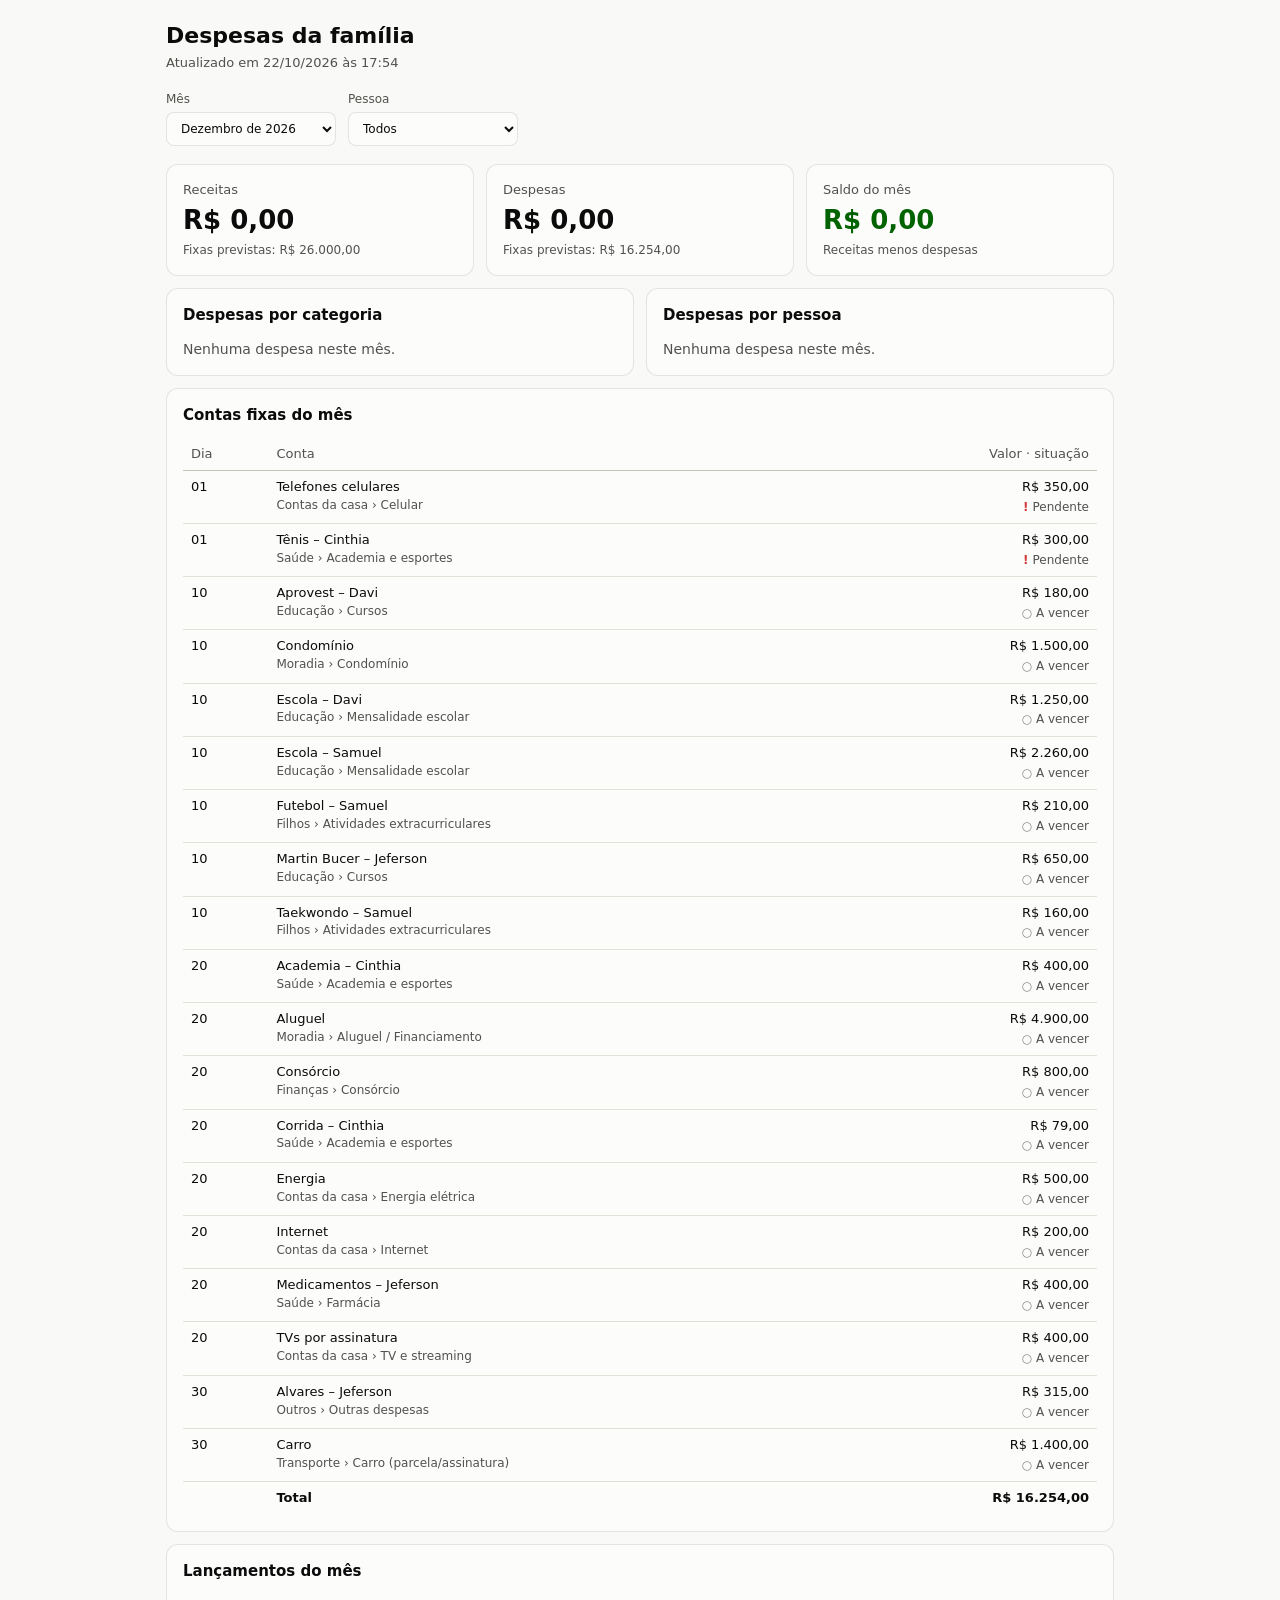
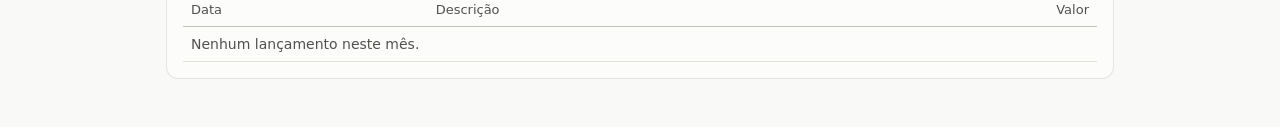
==== index.html @ 6dedcb9c "Dashboard de despesas da família Co-Authored-By: Claude Opus 5.5 <noreply@anthropic.com>" ====
<!doctype html>
<html lang="pt-BR">
<head>
<meta charset="utf-8">
<meta name="viewport" content="width=device-width, initial-scale=1">
<meta name="robots" content="noindex, nofollow">
<title>Despesas da Família</title>
<style>
  :root {
    color-scheme: light;
    --page: #f9f9f7; --surface: #fcfcfb; --borda: rgba(11,11,11,.10);
    --text: #0b0b0b; --text-2: #52514e; --muted: #898781;
    --grid: #e1e0d9; --base: #c3c2b7;
    --serie: #2a78d6; --deemph: #c3c2b7;
    --bom: #006300; --ruim: #d03b3b;
  }
  @media (prefers-color-scheme: dark) {
    :root:not([data-theme="light"]) {
      color-scheme: dark;
      --page: #0d0d0d; --surface: #1a1a19; --borda: rgba(255,255,255,.10);
      --text: #f0efec; --text-2: #c3c2b7; --muted: #898781;
      --grid: #2c2c2a; --base: #383835;
      --serie: #3987e5; --deemph: #4a4a46;
      --bom: #0ca30c; --ruim: #d03b3b;
    }
  }
  :root[data-theme="dark"] {
    color-scheme: dark;
    --page: #0d0d0d; --surface: #1a1a19; --borda: rgba(255,255,255,.10);
    --text: #f0efec; --text-2: #c3c2b7; --muted: #898781;
    --grid: #2c2c2a; --base: #383835;
    --serie: #3987e5; --deemph: #4a4a46;
    --bom: #0ca30c; --ruim: #d03b3b;
  }
  * { box-sizing: border-box; }
  body { margin: 0; background: var(--page); color: var(--text);
         font: 15px/1.45 system-ui, -apple-system, "Segoe UI", sans-serif; }
  main { max-width: 980px; margin: 0 auto; padding: 20px 16px 48px; }
  header h1 { font-size: 22px; margin: 0; }
  header p { margin: 2px 0 0; color: var(--text-2); font-size: 13px; }
  .filtros { display: flex; flex-wrap: wrap; gap: 12px; margin: 18px 0; }
  .filtros label { display: flex; flex-direction: column; gap: 4px; font-size: 12px; color: var(--text-2); }
  select { font: inherit; color: var(--text); background: var(--surface); border: 1px solid var(--borda);
           border-radius: 8px; padding: 8px 10px; min-width: 170px; }
  .kpis { display: grid; grid-template-columns: repeat(3, 1fr); gap: 12px; }
  .card { background: var(--surface); border: 1px solid var(--borda); border-radius: 12px; padding: 16px; }
  .kpi .rotulo { font-size: 13px; color: var(--text-2); }
  .kpi .valor { font-size: 26px; font-weight: 600; margin-top: 2px; white-space: nowrap; }
  .kpi .sub { font-size: 12px; color: var(--text-2); margin-top: 2px; }
  .positivo { color: var(--bom); } .negativo { color: var(--ruim); }
  section.card { margin-top: 12px; }
  .grid2 { display: grid; grid-template-columns: 1fr 1fr; gap: 12px; }
  .grid2 > .card { margin-top: 12px; }
  h2 { font-size: 15px; margin: 0 0 12px; }
  h2 small { font-weight: 400; color: var(--text-2); }
  .vazio { color: var(--text-2); font-size: 14px; margin: 0; }
  /* barras horizontais */
  .linha { padding: 6px 0; outline: none; border-radius: 6px; cursor: default; }
  .linha:focus-visible { box-shadow: 0 0 0 2px var(--serie); }
  .topo { display: flex; justify-content: space-between; gap: 12px; font-size: 13px; }
  .topo .r { color: var(--text-2); overflow-wrap: anywhere; }
  .topo .v { color: var(--text); font-variant-numeric: tabular-nums; white-space: nowrap; }
  .trilho { border-left: 1px solid var(--base); margin-top: 4px; height: 12px; }
  .barra { height: 12px; background: var(--serie); border-radius: 0 4px 4px 0; min-width: 2px; }
  .linha:hover .barra, .linha:focus .barra { filter: brightness(1.12); }
  /* colunas por mês */
  .colunas { display: flex; align-items: flex-end; gap: 2px; height: 160px; border-bottom: 1px solid var(--base); }
  .col { flex: 1; display: flex; flex-direction: column; justify-content: flex-end; align-items: center;
         height: 100%; cursor: pointer; outline: none; }
  .col .bar { width: 100%; max-width: 24px; background: var(--deemph); border-radius: 4px 4px 0 0; min-height: 2px; }
  .col.sel .bar { background: var(--serie); }
  .col:hover .bar, .col:focus-visible .bar { filter: brightness(1.12); }
  .col .cap { font-size: 11px; color: var(--text); white-space: nowrap; margin-bottom: 4px; min-height: 15px; }
  .eixo { display: flex; gap: 2px; margin-top: 6px; }
  .eixo span { flex: 1; text-align: center; font-size: 11px; color: var(--muted); }
  /* tabelas */
  .tabela { overflow-x: auto; }
  table { width: 100%; border-collapse: collapse; font-size: 13px; }
  th { text-align: left; font-weight: 500; color: var(--text-2); border-bottom: 1px solid var(--base); padding: 6px 8px; }
  td { border-bottom: 1px solid var(--grid); padding: 7px 8px; vertical-align: top; }
  td.num, th.num { text-align: right; font-variant-numeric: tabular-nums; white-space: nowrap; }
  td .cat { display: block; color: var(--text-2); font-size: 12px; }
  tfoot td { font-weight: 600; border-bottom: none; }
  .selo { display: block; font-size: 12px; color: var(--text-2); white-space: nowrap; margin-top: 2px; }
  .selo::before { margin-right: 4px; }
  .selo.ok::before { content: "✓"; color: var(--bom); }
  .selo.atraso::before { content: "!"; color: var(--ruim); font-weight: 700; }
  .selo.futuro::before { content: "○"; color: var(--muted); }
  #tip { position: fixed; z-index: 10; pointer-events: none; background: var(--surface); color: var(--text);
         border: 1px solid var(--borda); border-radius: 8px; padding: 8px 10px; font-size: 12px;
         box-shadow: 0 4px 16px rgba(0,0,0,.15); max-width: 240px; }
  #tip strong { display: block; font-size: 14px; }
  #tip span { color: var(--text-2); }
  @media (max-width: 640px) {
    .kpis { grid-template-columns: 1fr; }
    .grid2 { grid-template-columns: 1fr; gap: 0; }
    .kpi .valor { font-size: 24px; }
    select { min-width: 0; width: 100%; }
    .filtros label { flex: 1 1 140px; }
  }
</style>
</head>
<body>
<main>
  <header>
    <h1>Despesas da família</h1>
    <p id="atualizado">Carregando…</p>
  </header>

  <div class="filtros">
    <label>Mês <select id="f-mes"></select></label>
    <label>Pessoa <select id="f-pessoa"><option value="">Todos</option></select></label>
  </div>

  <div class="kpis">
    <div class="card kpi"><div class="rotulo">Receitas</div><div class="valor" id="k-rec">–</div><div class="sub" id="k-rec-sub"></div></div>
    <div class="card kpi"><div class="rotulo">Despesas</div><div class="valor" id="k-desp">–</div><div class="sub" id="k-desp-sub"></div></div>
    <div class="card kpi"><div class="rotulo">Saldo do mês</div><div class="valor" id="k-saldo">–</div><div class="sub">Receitas menos despesas</div></div>
  </div>

  <section class="card" id="card-meses" hidden>
    <h2>Despesas por mês <small>· clique para escolher o mês</small></h2>
    <div class="colunas" id="colunas"></div>
    <div class="eixo" id="eixo"></div>
  </section>

  <div class="grid2">
    <section class="card"><h2>Despesas por categoria</h2><div id="por-categoria"></div></section>
    <section class="card" id="card-pessoa"><h2>Despesas por pessoa</h2><div id="por-pessoa"></div></section>
  </div>

  <section class="card">
    <h2>Contas fixas do mês</h2>
    <div class="tabela"><table>
      <thead><tr><th>Dia</th><th>Conta</th><th class="num">Valor · situação</th></tr></thead>
      <tbody id="t-fixos"></tbody><tfoot id="t-fixos-total"></tfoot>
    </table></div>
  </section>

  <section class="card">
    <h2>Lançamentos do mês</h2>
    <div class="tabela"><table>
      <thead><tr><th>Data</th><th>Descrição</th><th class="num">Valor</th></tr></thead>
      <tbody id="t-lanc"></tbody>
    </table></div>
  </section>
</main>
<div id="tip" role="tooltip" hidden></div>

<script>
const BRL = new Intl.NumberFormat('pt-BR', { style: 'currency', currency: 'BRL' });
const $ = id => document.getElementById(id);
const hoje = new Date();
const HOJE = `${hoje.getFullYear()}-${String(hoje.getMonth() + 1).padStart(2, '0')}-${String(hoje.getDate()).padStart(2, '0')}`;
const estado = { mes: HOJE.slice(0, 7), pessoa: '' };
let dados = { lancamentos: [], fixos: [] };

function nomeMes(ym, curto) {
  const [a, m] = ym.split('-').map(Number);
  const s = new Date(a, m - 1, 1).toLocaleDateString('pt-BR', curto ? { month: 'short' } : { month: 'long', year: 'numeric' });
  return (s[0].toUpperCase() + s.slice(1)).replace('.', '');
}
function mesSeguinte(ym, n = 1) {
  const [a, m] = ym.split('-').map(Number);
  const d = new Date(a, m - 1 + n, 1);
  return `${d.getFullYear()}-${String(d.getMonth() + 1).padStart(2, '0')}`;
}
const soma = (lista, tipo) => lista.filter(x => x.tipo === tipo).reduce((s, x) => s + x.valor, 0);
const daPessoa = lista => estado.pessoa ? lista.filter(x => x.quem.includes(estado.pessoa)) : lista;
const doMes = ym => daPessoa(dados.lancamentos.filter(x => x.data.startsWith(ym)));
function el(tag, attrs = {}, ...filhos) {
  const e = document.createElement(tag);
  for (const [k, v] of Object.entries(attrs)) k === 'class' ? e.className = v : e.setAttribute(k, v);
  for (const f of filhos) e.append(f instanceof Node ? f : document.createTextNode(f));
  return e;
}

function fixosDoMes(ym) {
  const [a, m] = ym.split('-').map(Number);
  const ultimo = new Date(a, m, 0).getDate();
  const lanc = doMes(ym);
  const out = [];
  for (const f of daPessoa(dados.fixos)) {
    for (const d of f.dias) {
      const dia = Math.min(d < 0 ? ultimo + d + 1 : d, ultimo);
      const data = `${ym}-${String(dia).padStart(2, '0')}`;
      const lancado = lanc.some(x => x.descricao === f.descricao);
      if (!lancado && ((f.inicio && data < f.inicio) || (f.fim && data > f.fim))) continue;
      out.push({ ...f, data, lancado });
    }
  }
  return out.sort((x, y) => x.data.localeCompare(y.data) || x.descricao.localeCompare(y.descricao));
}

// tooltip
const tip = $('tip');
function mostrarTip(alvo, valor, rotulo, x, y) {
  tip.replaceChildren(el('strong', {}, valor), el('span', {}, rotulo));
  tip.hidden = false;
  const r = alvo.getBoundingClientRect();
  const px = x ?? r.left + r.width / 2, py = y ?? r.top;
  const w = tip.offsetWidth, h = tip.offsetHeight;
  tip.style.left = Math.max(8, Math.min(px - w / 2, innerWidth - w - 8)) + 'px';
  tip.style.top = (py - h - 10 < 8 ? py + 18 : py - h - 10) + 'px';
}
function comTip(alvo, valor, rotulo) {
  alvo.tabIndex = 0;
  alvo.addEventListener('pointermove', e => mostrarTip(alvo, valor, rotulo, e.clientX, e.clientY));
  alvo.addEventListener('focus', () => mostrarTip(alvo, valor, rotulo));
  for (const ev of ['pointerleave', 'blur']) alvo.addEventListener(ev, () => { tip.hidden = true; });
}

function barras(alvo, itens, total) {
  alvo.replaceChildren();
  if (!itens.length) { alvo.append(el('p', { class: 'vazio' }, 'Nenhuma despesa neste mês.')); return; }
  const max = Math.max(...itens.map(i => i.valor));
  for (const i of itens) {
    const barra = el('div', { class: 'barra' });
    barra.style.width = (i.valor / max * 100) + '%';
    const linha = el('div', { class: 'linha' },
      el('div', { class: 'topo' }, el('span', { class: 'r' }, i.rotulo), el('span', { class: 'v' }, BRL.format(i.valor))),
      el('div', { class: 'trilho' }, barra));
    comTip(linha, BRL.format(i.valor), `${i.rotulo} · ${Math.round(i.valor / total * 100)}% das despesas`);
    alvo.append(linha);
  }
}
function agrupar(lista, chave) {
  const m = new Map();
  for (const x of lista) for (const k of [].concat(chave(x))) m.set(k, (m.get(k) || 0) + x.valor);
  return [...m].map(([rotulo, valor]) => ({ rotulo, valor })).sort((a, b) => b.valor - a.valor);
}

function renderColunas() {
  const comDados = [...new Set(dados.lancamentos.map(x => x.data.slice(0, 7)))].sort();
  const card = $('card-meses');
  if (comDados.length < 2) { card.hidden = true; return; }
  card.hidden = false;
  const meses = [];
  for (let ym = comDados[0]; ym <= comDados.at(-1); ym = mesSeguinte(ym)) meses.push(ym);
  const valores = meses.slice(-12).map(ym => ({ ym, valor: soma(doMes(ym), 'despesa') }));
  const max = Math.max(...valores.map(v => v.valor), 1);
  $('colunas').replaceChildren(); $('eixo').replaceChildren();
  for (const v of valores) {
    const bar = el('div', { class: 'bar' });
    bar.style.height = (v.valor / max * 85) + '%';
    const sel = v.ym === estado.mes;
    const col = el('div', { class: 'col' + (sel ? ' sel' : '') }, el('div', { class: 'cap' }, sel ? BRL.format(v.valor).replace(/,\d\d$/, '') : ''), bar);
    comTip(col, BRL.format(v.valor), `Despesas de ${nomeMes(v.ym).toLowerCase()}`);
    col.addEventListener('click', () => { estado.mes = v.ym; $('f-mes').value = v.ym; render(); });
    col.addEventListener('keydown', e => { if (e.key === 'Enter') col.click(); });
    $('colunas').append(col);
    $('eixo').append(el('span', {}, nomeMes(v.ym, true)));
  }
}

function render() {
  tip.hidden = true;
  const lanc = doMes(estado.mes);
  const fixos = fixosDoMes(estado.mes);
  const rec = soma(lanc, 'receita'), desp = soma(lanc, 'despesa'), saldo = rec - desp;
  $('k-rec').textContent = BRL.format(rec);
  $('k-desp').textContent = BRL.format(desp);
  $('k-saldo').textContent = (saldo > 0 ? '+' : '') + BRL.format(saldo);
  $('k-saldo').className = 'valor ' + (saldo >= 0 ? 'positivo' : 'negativo');
  $('k-rec-sub').textContent = `Fixas previstas: ${BRL.format(soma(fixos, 'receita'))}`;
  const anterior = soma(doMes(mesSeguinte(estado.mes, -1)), 'despesa');
  const comp = anterior > 0 && desp > 0 ? ` · ${desp >= anterior ? '▲' : '▼'} ${Math.abs(Math.round((desp / anterior - 1) * 100))}% vs ${nomeMes(mesSeguinte(estado.mes, -1), true).toLowerCase()}` : '';
  $('k-desp-sub').textContent = `Fixas previstas: ${BRL.format(soma(fixos, 'despesa'))}${comp}`;

  const despesas = lanc.filter(x => x.tipo === 'despesa');
  barras($('por-categoria'), agrupar(despesas, x => x.grupo), desp);
  $('card-pessoa').hidden = !!estado.pessoa;
  barras($('por-pessoa'), agrupar(despesas, x => x.quem.length ? x.quem : ['Sem pessoa']), desp);
  renderColunas();

  const tf = $('t-fixos'); tf.replaceChildren();
  const fixDesp = fixos.filter(f => f.tipo === 'despesa');
  for (const f of fixDesp) {
    const [cls, txt] = f.lancado ? ['ok', 'Lançado'] : f.data < HOJE ? ['atraso', 'Pendente'] : ['futuro', 'A vencer'];
    tf.append(el('tr', {},
      el('td', {}, f.data.slice(8)),
      el('td', {}, f.descricao, el('span', { class: 'cat' }, `${f.grupo} › ${f.categoria}`)),
      el('td', { class: 'num' }, BRL.format(f.valor), el('span', { class: 'selo ' + cls }, txt))));
  }
  if (!fixDesp.length) tf.append(el('tr', {}, el('td', { colspan: 3, class: 'vazio' }, 'Nenhuma conta fixa neste mês.')));
  $('t-fixos-total').replaceChildren(fixDesp.length ? el('tr', {}, el('td', {}), el('td', {}, 'Total'),
    el('td', { class: 'num' }, BRL.format(soma(fixDesp, 'despesa')))) : '');

  const tl = $('t-lanc'); tl.replaceChildren();
  for (const x of [...lanc].reverse()) {
    const rec = x.tipo === 'receita';
    tl.append(el('tr', {},
      el('td', {}, `${x.data.slice(8)}/${x.data.slice(5, 7)}`),
      el('td', {}, x.descricao, el('span', { class: 'cat' }, `${x.grupo} › ${x.categoria}${x.quem.length ? ' · ' + x.quem.join(', ') : ''}`)),
      el('td', { class: 'num' + (rec ? ' positivo' : '') }, (rec ? '+' : '−') + BRL.format(x.valor))));
  }
  if (!lanc.length) tl.append(el('tr', {}, el('td', { colspan: 3, class: 'vazio' }, 'Nenhum lançamento neste mês.')));
}

async function iniciar() {
  try {
    const r = await fetch('dados.json', { cache: 'no-store' });
    if (!r.ok) throw new Error(r.status);
    dados = await r.json();
  } catch (e) {
    $('atualizado').textContent = 'Não foi possível carregar os dados.';
    return;
  }
  const at = new Date(dados.atualizadoEm);
  $('atualizado').textContent = `Atualizado em ${at.toLocaleDateString('pt-BR')} às ${at.toLocaleTimeString('pt-BR', { hour: '2-digit', minute: '2-digit' })}`;

  const meses = new Set(dados.lancamentos.map(x => x.data.slice(0, 7)));
  meses.add(HOJE.slice(0, 7));
  if (dados.fixos.length) meses.add(mesSeguinte(HOJE.slice(0, 7)));
  for (const ym of [...meses].sort().reverse()) $('f-mes').append(el('option', { value: ym }, nomeMes(ym)));
  $('f-mes').value = estado.mes;

  const pessoas = [...new Set([...dados.lancamentos, ...dados.fixos].flatMap(x => x.quem))]
    .sort((a, b) => (a.startsWith('Família') - b.startsWith('Família')) || a.localeCompare(b));
  for (const p of pessoas) $('f-pessoa').append(el('option', { value: p }, p));

  $('f-mes').addEventListener('change', e => { estado.mes = e.target.value; render(); });
  $('f-pessoa').addEventListener('change', e => { estado.pessoa = e.target.value; render(); });
  render();
}
iniciar();
</script>
</body>
</html>
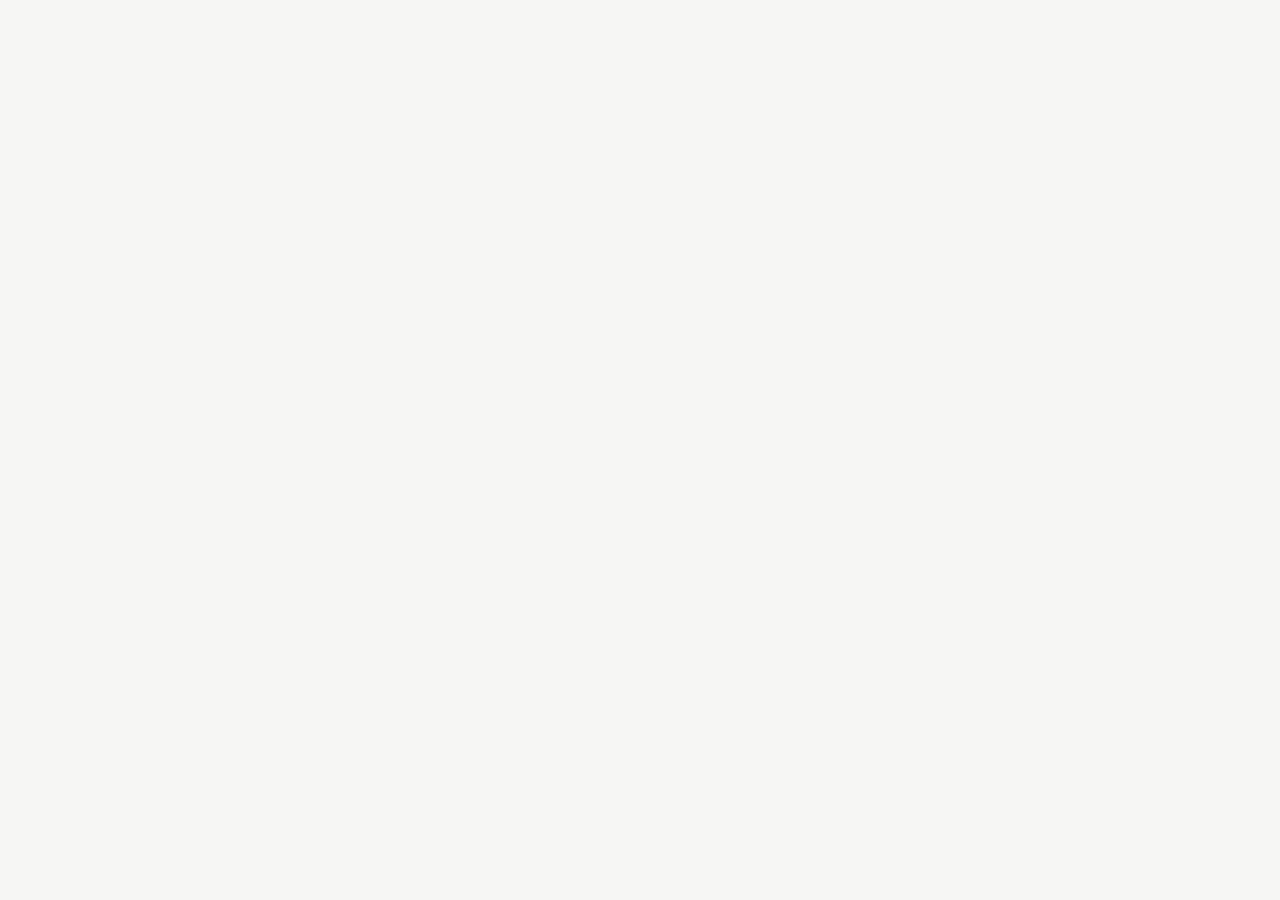
==== commit 90a54d35: "Espelho somente leitura do ezBookkeeping Interface original do ezBookkeeping v2.1.0 servindo os dado" ====
--- a/index.html
+++ b/index.html
@@ -1,329 +1,75 @@
-<!doctype html>
-<html lang="pt-BR">
+<!DOCTYPE html>
+<html>
 <head>
-<meta charset="utf-8">
-<meta name="viewport" content="width=device-width, initial-scale=1">
-<meta name="robots" content="noindex, nofollow">
-<title>Despesas da Família</title>
-<style>
-  :root {
-    color-scheme: light;
-    --page: #f9f9f7; --surface: #fcfcfb; --borda: rgba(11,11,11,.10);
-    --text: #0b0b0b; --text-2: #52514e; --muted: #898781;
-    --grid: #e1e0d9; --base: #c3c2b7;
-    --serie: #2a78d6; --deemph: #c3c2b7;
-    --bom: #006300; --ruim: #d03b3b;
-  }
-  @media (prefers-color-scheme: dark) {
-    :root:not([data-theme="light"]) {
-      color-scheme: dark;
-      --page: #0d0d0d; --surface: #1a1a19; --borda: rgba(255,255,255,.10);
-      --text: #f0efec; --text-2: #c3c2b7; --muted: #898781;
-      --grid: #2c2c2a; --base: #383835;
-      --serie: #3987e5; --deemph: #4a4a46;
-      --bom: #0ca30c; --ruim: #d03b3b;
-    }
-  }
-  :root[data-theme="dark"] {
-    color-scheme: dark;
-    --page: #0d0d0d; --surface: #1a1a19; --borda: rgba(255,255,255,.10);
-    --text: #f0efec; --text-2: #c3c2b7; --muted: #898781;
-    --grid: #2c2c2a; --base: #383835;
-    --serie: #3987e5; --deemph: #4a4a46;
-    --bom: #0ca30c; --ruim: #d03b3b;
-  }
-  * { box-sizing: border-box; }
-  body { margin: 0; background: var(--page); color: var(--text);
-         font: 15px/1.45 system-ui, -apple-system, "Segoe UI", sans-serif; }
-  main { max-width: 980px; margin: 0 auto; padding: 20px 16px 48px; }
-  header h1 { font-size: 22px; margin: 0; }
-  header p { margin: 2px 0 0; color: var(--text-2); font-size: 13px; }
-  .filtros { display: flex; flex-wrap: wrap; gap: 12px; margin: 18px 0; }
-  .filtros label { display: flex; flex-direction: column; gap: 4px; font-size: 12px; color: var(--text-2); }
-  select { font: inherit; color: var(--text); background: var(--surface); border: 1px solid var(--borda);
-           border-radius: 8px; padding: 8px 10px; min-width: 170px; }
-  .kpis { display: grid; grid-template-columns: repeat(3, 1fr); gap: 12px; }
-  .card { background: var(--surface); border: 1px solid var(--borda); border-radius: 12px; padding: 16px; }
-  .kpi .rotulo { font-size: 13px; color: var(--text-2); }
-  .kpi .valor { font-size: 26px; font-weight: 600; margin-top: 2px; white-space: nowrap; }
-  .kpi .sub { font-size: 12px; color: var(--text-2); margin-top: 2px; }
-  .positivo { color: var(--bom); } .negativo { color: var(--ruim); }
-  section.card { margin-top: 12px; }
-  .grid2 { display: grid; grid-template-columns: 1fr 1fr; gap: 12px; }
-  .grid2 > .card { margin-top: 12px; }
-  h2 { font-size: 15px; margin: 0 0 12px; }
-  h2 small { font-weight: 400; color: var(--text-2); }
-  .vazio { color: var(--text-2); font-size: 14px; margin: 0; }
-  /* barras horizontais */
-  .linha { padding: 6px 0; outline: none; border-radius: 6px; cursor: default; }
-  .linha:focus-visible { box-shadow: 0 0 0 2px var(--serie); }
-  .topo { display: flex; justify-content: space-between; gap: 12px; font-size: 13px; }
-  .topo .r { color: var(--text-2); overflow-wrap: anywhere; }
-  .topo .v { color: var(--text); font-variant-numeric: tabular-nums; white-space: nowrap; }
-  .trilho { border-left: 1px solid var(--base); margin-top: 4px; height: 12px; }
-  .barra { height: 12px; background: var(--serie); border-radius: 0 4px 4px 0; min-width: 2px; }
-  .linha:hover .barra, .linha:focus .barra { filter: brightness(1.12); }
-  /* colunas por mês */
-  .colunas { display: flex; align-items: flex-end; gap: 2px; height: 160px; border-bottom: 1px solid var(--base); }
-  .col { flex: 1; display: flex; flex-direction: column; justify-content: flex-end; align-items: center;
-         height: 100%; cursor: pointer; outline: none; }
-  .col .bar { width: 100%; max-width: 24px; background: var(--deemph); border-radius: 4px 4px 0 0; min-height: 2px; }
-  .col.sel .bar { background: var(--serie); }
-  .col:hover .bar, .col:focus-visible .bar { filter: brightness(1.12); }
-  .col .cap { font-size: 11px; color: var(--text); white-space: nowrap; margin-bottom: 4px; min-height: 15px; }
-  .eixo { display: flex; gap: 2px; margin-top: 6px; }
-  .eixo span { flex: 1; text-align: center; font-size: 11px; color: var(--muted); }
-  /* tabelas */
-  .tabela { overflow-x: auto; }
-  table { width: 100%; border-collapse: collapse; font-size: 13px; }
-  th { text-align: left; font-weight: 500; color: var(--text-2); border-bottom: 1px solid var(--base); padding: 6px 8px; }
-  td { border-bottom: 1px solid var(--grid); padding: 7px 8px; vertical-align: top; }
-  td.num, th.num { text-align: right; font-variant-numeric: tabular-nums; white-space: nowrap; }
-  td .cat { display: block; color: var(--text-2); font-size: 12px; }
-  tfoot td { font-weight: 600; border-bottom: none; }
-  .selo { display: block; font-size: 12px; color: var(--text-2); white-space: nowrap; margin-top: 2px; }
-  .selo::before { margin-right: 4px; }
-  .selo.ok::before { content: "✓"; color: var(--bom); }
-  .selo.atraso::before { content: "!"; color: var(--ruim); font-weight: 700; }
-  .selo.futuro::before { content: "○"; color: var(--muted); }
-  #tip { position: fixed; z-index: 10; pointer-events: none; background: var(--surface); color: var(--text);
-         border: 1px solid var(--borda); border-radius: 8px; padding: 8px 10px; font-size: 12px;
-         box-shadow: 0 4px 16px rgba(0,0,0,.15); max-width: 240px; }
-  #tip strong { display: block; font-size: 14px; }
-  #tip span { color: var(--text-2); }
-  @media (max-width: 640px) {
-    .kpis { grid-template-columns: 1fr; }
-    .grid2 { grid-template-columns: 1fr; gap: 0; }
-    .kpi .valor { font-size: 24px; }
-    select { min-width: 0; width: 100%; }
-    .filtros label { flex: 1 1 140px; }
-  }
-</style>
-</head>
+    <meta charset="utf-8">
+    <meta http-equiv="Content-Type" content="text/html;charset=utf-8"/>
+    <meta http-equiv="X-UA-Compatible" content="IE=edge">
+    <meta name="viewport" content="width=device-width, initial-scale=1, maximum-scale=1, user-scalable=no, minimal-ui, viewport-fit=cover">
+    <meta name="mobile-web-app-capable" content="yes">
+    <meta name="apple-mobile-web-app-capable" content="yes"/>
+    <meta name="apple-mobile-web-app-title" content="ezBookkeeping"/>
+    <meta name="apple-mobile-web-app-status-bar-style" content="default"/>
+    <meta name="theme-color" content="#c67e48">
+    <meta name="format-detection" content="telephone=no"/>
+    <meta name="description" content="ezBookkeeping is an open source, powerful, self-hosted personal finance app that is easy to use.">
+    <title>ezBookkeeping</title>
+    <link rel="shortcut icon" type="image/x-icon" href="favicon.ico">
+    <link rel="apple-touch-icon" href="touchicon.png">
+    <link rel="apple-touch-startup-image" media="screen and (device-width: 440px) and (device-height: 956px) and (-webkit-device-pixel-ratio: 3) and (orientation: landscape)" href="img/splash_screens/iPhone_17_Pro_Max__iPhone_16_Pro_Max_landscape.png">
+    <link rel="apple-touch-startup-image" media="screen and (device-width: 402px) and (device-height: 874px) and (-webkit-device-pixel-ratio: 3) and (orientation: landscape)" href="img/splash_screens/iPhone_17_Pro__iPhone_17__iPhone_16_Pro_landscape.png">
+    <link rel="apple-touch-startup-image" media="screen and (device-width: 430px) and (device-height: 932px) and (-webkit-device-pixel-ratio: 3) and (orientation: landscape)" href="img/splash_screens/iPhone_17_Air__iPhone_16_Plus__iPhone_15_Pro_Max__iPhone_15_Plus__iPhone_14_Pro_Max_landscape.png">
+    <link rel="apple-touch-startup-image" media="screen and (device-width: 393px) and (device-height: 852px) and (-webkit-device-pixel-ratio: 3) and (orientation: landscape)" href="img/splash_screens/iPhone_16__iPhone_15_Pro__iPhone_15__iPhone_14_Pro_landscape.png">
+    <link rel="apple-touch-startup-image" media="screen and (device-width: 428px) and (device-height: 926px) and (-webkit-device-pixel-ratio: 3) and (orientation: landscape)" href="img/splash_screens/iPhone_14_Plus__iPhone_13_Pro_Max__iPhone_12_Pro_Max_landscape.png">
+    <link rel="apple-touch-startup-image" media="screen and (device-width: 390px) and (device-height: 844px) and (-webkit-device-pixel-ratio: 3) and (orientation: landscape)" href="img/splash_screens/iPhone_16e__iPhone_14__iPhone_13_Pro__iPhone_13__iPhone_12_Pro__iPhone_12_landscape.png">
+    <link rel="apple-touch-startup-image" media="screen and (device-width: 375px) and (device-height: 812px) and (-webkit-device-pixel-ratio: 3) and (orientation: landscape)" href="img/splash_screens/iPhone_13_mini__iPhone_12_mini__iPhone_11_Pro__iPhone_XS__iPhone_X_landscape.png">
+    <link rel="apple-touch-startup-image" media="screen and (device-width: 414px) and (device-height: 896px) and (-webkit-device-pixel-ratio: 3) and (orientation: landscape)" href="img/splash_screens/iPhone_11_Pro_Max__iPhone_XS_Max_landscape.png">
+    <link rel="apple-touch-startup-image" media="screen and (device-width: 414px) and (device-height: 896px) and (-webkit-device-pixel-ratio: 2) and (orientation: landscape)" href="img/splash_screens/iPhone_11__iPhone_XR_landscape.png">
+    <link rel="apple-touch-startup-image" media="screen and (device-width: 414px) and (device-height: 736px) and (-webkit-device-pixel-ratio: 3) and (orientation: landscape)" href="img/splash_screens/iPhone_8_Plus__iPhone_7_Plus__iPhone_6s_Plus__iPhone_6_Plus_landscape.png">
+    <link rel="apple-touch-startup-image" media="screen and (device-width: 375px) and (device-height: 667px) and (-webkit-device-pixel-ratio: 2) and (orientation: landscape)" href="img/splash_screens/iPhone_8__iPhone_7__iPhone_6s__iPhone_6__4.7__iPhone_SE_landscape.png">
+    <link rel="apple-touch-startup-image" media="screen and (device-width: 320px) and (device-height: 568px) and (-webkit-device-pixel-ratio: 2) and (orientation: landscape)" href="img/splash_screens/4__iPhone_SE__iPod_touch_5th_generation_and_later_landscape.png">
+    <link rel="apple-touch-startup-image" media="screen and (device-width: 1032px) and (device-height: 1376px) and (-webkit-device-pixel-ratio: 2) and (orientation: landscape)" href="img/splash_screens/13__iPad_Pro_M4_landscape.png">
+    <link rel="apple-touch-startup-image" media="screen and (device-width: 1024px) and (device-height: 1366px) and (-webkit-device-pixel-ratio: 2) and (orientation: landscape)" href="img/splash_screens/12.9__iPad_Pro_landscape.png">
+    <link rel="apple-touch-startup-image" media="screen and (device-width: 834px) and (device-height: 1210px) and (-webkit-device-pixel-ratio: 2) and (orientation: landscape)" href="img/splash_screens/11__iPad_Pro_M4_landscape.png">
+    <link rel="apple-touch-startup-image" media="screen and (device-width: 834px) and (device-height: 1194px) and (-webkit-device-pixel-ratio: 2) and (orientation: landscape)" href="img/splash_screens/11__iPad_Pro__10.5__iPad_Pro_landscape.png">
+    <link rel="apple-touch-startup-image" media="screen and (device-width: 820px) and (device-height: 1180px) and (-webkit-device-pixel-ratio: 2) and (orientation: landscape)" href="img/splash_screens/10.9__iPad_Air_landscape.png">
+    <link rel="apple-touch-startup-image" media="screen and (device-width: 834px) and (device-height: 1112px) and (-webkit-device-pixel-ratio: 2) and (orientation: landscape)" href="img/splash_screens/10.5__iPad_Air_landscape.png">
+    <link rel="apple-touch-startup-image" media="screen and (device-width: 810px) and (device-height: 1080px) and (-webkit-device-pixel-ratio: 2) and (orientation: landscape)" href="img/splash_screens/10.2__iPad_landscape.png">
+    <link rel="apple-touch-startup-image" media="screen and (device-width: 768px) and (device-height: 1024px) and (-webkit-device-pixel-ratio: 2) and (orientation: landscape)" href="img/splash_screens/9.7__iPad_Pro__7.9__iPad_mini__9.7__iPad_Air__9.7__iPad_landscape.png">
+    <link rel="apple-touch-startup-image" media="screen and (device-width: 744px) and (device-height: 1133px) and (-webkit-device-pixel-ratio: 2) and (orientation: landscape)" href="img/splash_screens/8.3__iPad_Mini_landscape.png">
+    <link rel="apple-touch-startup-image" media="screen and (device-width: 440px) and (device-height: 956px) and (-webkit-device-pixel-ratio: 3) and (orientation: portrait)" href="img/splash_screens/iPhone_17_Pro_Max__iPhone_16_Pro_Max_portrait.png">
+    <link rel="apple-touch-startup-image" media="screen and (device-width: 402px) and (device-height: 874px) and (-webkit-device-pixel-ratio: 3) and (orientation: portrait)" href="img/splash_screens/iPhone_17_Pro__iPhone_17__iPhone_16_Pro_portrait.png">
+    <link rel="apple-touch-startup-image" media="screen and (device-width: 430px) and (device-height: 932px) and (-webkit-device-pixel-ratio: 3) and (orientation: portrait)" href="img/splash_screens/iPhone_17_Air__iPhone_16_Plus__iPhone_15_Pro_Max__iPhone_15_Plus__iPhone_14_Pro_Max_portrait.png">
+    <link rel="apple-touch-startup-image" media="screen and (device-width: 393px) and (device-height: 852px) and (-webkit-device-pixel-ratio: 3) and (orientation: portrait)" href="img/splash_screens/iPhone_16__iPhone_15_Pro__iPhone_15__iPhone_14_Pro_portrait.png">
+    <link rel="apple-touch-startup-image" media="screen and (device-width: 428px) and (device-height: 926px) and (-webkit-device-pixel-ratio: 3) and (orientation: portrait)" href="img/splash_screens/iPhone_14_Plus__iPhone_13_Pro_Max__iPhone_12_Pro_Max_portrait.png">
+    <link rel="apple-touch-startup-image" media="screen and (device-width: 390px) and (device-height: 844px) and (-webkit-device-pixel-ratio: 3) and (orientation: portrait)" href="img/splash_screens/iPhone_16e__iPhone_14__iPhone_13_Pro__iPhone_13__iPhone_12_Pro__iPhone_12_portrait.png">
+    <link rel="apple-touch-startup-image" media="screen and (device-width: 375px) and (device-height: 812px) and (-webkit-device-pixel-ratio: 3) and (orientation: portrait)" href="img/splash_screens/iPhone_13_mini__iPhone_12_mini__iPhone_11_Pro__iPhone_XS__iPhone_X_portrait.png">
+    <link rel="apple-touch-startup-image" media="screen and (device-width: 414px) and (device-height: 896px) and (-webkit-device-pixel-ratio: 3) and (orientation: portrait)" href="img/splash_screens/iPhone_11_Pro_Max__iPhone_XS_Max_portrait.png">
+    <link rel="apple-touch-startup-image" media="screen and (device-width: 414px) and (device-height: 896px) and (-webkit-device-pixel-ratio: 2) and (orientation: portrait)" href="img/splash_screens/iPhone_11__iPhone_XR_portrait.png">
+    <link rel="apple-touch-startup-image" media="screen and (device-width: 414px) and (device-height: 736px) and (-webkit-device-pixel-ratio: 3) and (orientation: portrait)" href="img/splash_screens/iPhone_8_Plus__iPhone_7_Plus__iPhone_6s_Plus__iPhone_6_Plus_portrait.png">
+    <link rel="apple-touch-startup-image" media="screen and (device-width: 375px) and (device-height: 667px) and (-webkit-device-pixel-ratio: 2) and (orientation: portrait)" href="img/splash_screens/iPhone_8__iPhone_7__iPhone_6s__iPhone_6__4.7__iPhone_SE_portrait.png">
+    <link rel="apple-touch-startup-image" media="screen and (device-width: 320px) and (device-height: 568px) and (-webkit-device-pixel-ratio: 2) and (orientation: portrait)" href="img/splash_screens/4__iPhone_SE__iPod_touch_5th_generation_and_later_portrait.png">
+    <link rel="apple-touch-startup-image" media="screen and (device-width: 1032px) and (device-height: 1376px) and (-webkit-device-pixel-ratio: 2) and (orientation: portrait)" href="img/splash_screens/13__iPad_Pro_M4_portrait.png">
+    <link rel="apple-touch-startup-image" media="screen and (device-width: 1024px) and (device-height: 1366px) and (-webkit-device-pixel-ratio: 2) and (orientation: portrait)" href="img/splash_screens/12.9__iPad_Pro_portrait.png">
+    <link rel="apple-touch-startup-image" media="screen and (device-width: 834px) and (device-height: 1210px) and (-webkit-device-pixel-ratio: 2) and (orientation: portrait)" href="img/splash_screens/11__iPad_Pro_M4_portrait.png">
+    <link rel="apple-touch-startup-image" media="screen and (device-width: 834px) and (device-height: 1194px) and (-webkit-device-pixel-ratio: 2) and (orientation: portrait)" href="img/splash_screens/11__iPad_Pro__10.5__iPad_Pro_portrait.png">
+    <link rel="apple-touch-startup-image" media="screen and (device-width: 820px) and (device-height: 1180px) and (-webkit-device-pixel-ratio: 2) and (orientation: portrait)" href="img/splash_screens/10.9__iPad_Air_portrait.png">
+    <link rel="apple-touch-startup-image" media="screen and (device-width: 834px) and (device-height: 1112px) and (-webkit-device-pixel-ratio: 2) and (orientation: portrait)" href="img/splash_screens/10.5__iPad_Air_portrait.png">
+    <link rel="apple-touch-startup-image" media="screen and (device-width: 810px) and (device-height: 1080px) and (-webkit-device-pixel-ratio: 2) and (orientation: portrait)" href="img/splash_screens/10.2__iPad_portrait.png">
+    <link rel="apple-touch-startup-image" media="screen and (device-width: 768px) and (device-height: 1024px) and (-webkit-device-pixel-ratio: 2) and (orientation: portrait)" href="img/splash_screens/9.7__iPad_Pro__7.9__iPad_mini__9.7__iPad_Air__9.7__iPad_portrait.png">
+    <link rel="apple-touch-startup-image" media="screen and (device-width: 744px) and (device-height: 1133px) and (-webkit-device-pixel-ratio: 2) and (orientation: portrait)" href="img/splash_screens/8.3__iPad_Mini_portrait.png">
+    <link rel="manifest" href="manifest.json">
+    <script src="./server_settings.js"></script>
+  <script>location.replace((/Android|iPhone|iPod|Mobile|BlackBerry|IEMobile|Opera Mini/i.test(navigator.userAgent) ? "mobile" : "desktop") + ".html#/");</script>
+  <link rel="modulepreload" crossorigin href="./js/modulepreload-polyfill-DMYxz9Xw.js">
+  <link rel="modulepreload" crossorigin href="./js/preload-helper-BKXhD1Ql.js">
+  <link rel="modulepreload" crossorigin href="./js/vendor-common-B1GTVQfZ.js">
+  <link rel="stylesheet" crossorigin href="./css/vendor-common-fCl37QTl.css">
+<link rel="manifest" href="./manifest.json"></head>
 <body>
-<main>
-  <header>
-    <h1>Despesas da família</h1>
-    <p id="atualizado">Carregando…</p>
-  </header>
+    <noscript>
+        <strong>We're sorry but ezBookkeeping doesn't work properly without JavaScript enabled. Please enable it to continue.</strong>
+    </noscript>
+    <div id="app"></div>
 
-  <div class="filtros">
-    <label>Mês <select id="f-mes"></select></label>
-    <label>Pessoa <select id="f-pessoa"><option value="">Todos</option></select></label>
-  </div>
-
-  <div class="kpis">
-    <div class="card kpi"><div class="rotulo">Receitas</div><div class="valor" id="k-rec">–</div><div class="sub" id="k-rec-sub"></div></div>
-    <div class="card kpi"><div class="rotulo">Despesas</div><div class="valor" id="k-desp">–</div><div class="sub" id="k-desp-sub"></div></div>
-    <div class="card kpi"><div class="rotulo">Saldo do mês</div><div class="valor" id="k-saldo">–</div><div class="sub">Receitas menos despesas</div></div>
-  </div>
-
-  <section class="card" id="card-meses" hidden>
-    <h2>Despesas por mês <small>· clique para escolher o mês</small></h2>
-    <div class="colunas" id="colunas"></div>
-    <div class="eixo" id="eixo"></div>
-  </section>
-
-  <div class="grid2">
-    <section class="card"><h2>Despesas por categoria</h2><div id="por-categoria"></div></section>
-    <section class="card" id="card-pessoa"><h2>Despesas por pessoa</h2><div id="por-pessoa"></div></section>
-  </div>
-
-  <section class="card">
-    <h2>Contas fixas do mês</h2>
-    <div class="tabela"><table>
-      <thead><tr><th>Dia</th><th>Conta</th><th class="num">Valor · situação</th></tr></thead>
-      <tbody id="t-fixos"></tbody><tfoot id="t-fixos-total"></tfoot>
-    </table></div>
-  </section>
-
-  <section class="card">
-    <h2>Lançamentos do mês</h2>
-    <div class="tabela"><table>
-      <thead><tr><th>Data</th><th>Descrição</th><th class="num">Valor</th></tr></thead>
-      <tbody id="t-lanc"></tbody>
-    </table></div>
-  </section>
-</main>
-<div id="tip" role="tooltip" hidden></div>
-
-<script>
-const BRL = new Intl.NumberFormat('pt-BR', { style: 'currency', currency: 'BRL' });
-const $ = id => document.getElementById(id);
-const hoje = new Date();
-const HOJE = `${hoje.getFullYear()}-${String(hoje.getMonth() + 1).padStart(2, '0')}-${String(hoje.getDate()).padStart(2, '0')}`;
-const estado = { mes: HOJE.slice(0, 7), pessoa: '' };
-let dados = { lancamentos: [], fixos: [] };
-
-function nomeMes(ym, curto) {
-  const [a, m] = ym.split('-').map(Number);
-  const s = new Date(a, m - 1, 1).toLocaleDateString('pt-BR', curto ? { month: 'short' } : { month: 'long', year: 'numeric' });
-  return (s[0].toUpperCase() + s.slice(1)).replace('.', '');
-}
-function mesSeguinte(ym, n = 1) {
-  const [a, m] = ym.split('-').map(Number);
-  const d = new Date(a, m - 1 + n, 1);
-  return `${d.getFullYear()}-${String(d.getMonth() + 1).padStart(2, '0')}`;
-}
-const soma = (lista, tipo) => lista.filter(x => x.tipo === tipo).reduce((s, x) => s + x.valor, 0);
-const daPessoa = lista => estado.pessoa ? lista.filter(x => x.quem.includes(estado.pessoa)) : lista;
-const doMes = ym => daPessoa(dados.lancamentos.filter(x => x.data.startsWith(ym)));
-function el(tag, attrs = {}, ...filhos) {
-  const e = document.createElement(tag);
-  for (const [k, v] of Object.entries(attrs)) k === 'class' ? e.className = v : e.setAttribute(k, v);
-  for (const f of filhos) e.append(f instanceof Node ? f : document.createTextNode(f));
-  return e;
-}
-
-function fixosDoMes(ym) {
-  const [a, m] = ym.split('-').map(Number);
-  const ultimo = new Date(a, m, 0).getDate();
-  const lanc = doMes(ym);
-  const out = [];
-  for (const f of daPessoa(dados.fixos)) {
-    for (const d of f.dias) {
-      const dia = Math.min(d < 0 ? ultimo + d + 1 : d, ultimo);
-      const data = `${ym}-${String(dia).padStart(2, '0')}`;
-      const lancado = lanc.some(x => x.descricao === f.descricao);
-      if (!lancado && ((f.inicio && data < f.inicio) || (f.fim && data > f.fim))) continue;
-      out.push({ ...f, data, lancado });
-    }
-  }
-  return out.sort((x, y) => x.data.localeCompare(y.data) || x.descricao.localeCompare(y.descricao));
-}
-
-// tooltip
-const tip = $('tip');
-function mostrarTip(alvo, valor, rotulo, x, y) {
-  tip.replaceChildren(el('strong', {}, valor), el('span', {}, rotulo));
-  tip.hidden = false;
-  const r = alvo.getBoundingClientRect();
-  const px = x ?? r.left + r.width / 2, py = y ?? r.top;
-  const w = tip.offsetWidth, h = tip.offsetHeight;
-  tip.style.left = Math.max(8, Math.min(px - w / 2, innerWidth - w - 8)) + 'px';
-  tip.style.top = (py - h - 10 < 8 ? py + 18 : py - h - 10) + 'px';
-}
-function comTip(alvo, valor, rotulo) {
-  alvo.tabIndex = 0;
-  alvo.addEventListener('pointermove', e => mostrarTip(alvo, valor, rotulo, e.clientX, e.clientY));
-  alvo.addEventListener('focus', () => mostrarTip(alvo, valor, rotulo));
-  for (const ev of ['pointerleave', 'blur']) alvo.addEventListener(ev, () => { tip.hidden = true; });
-}
-
-function barras(alvo, itens, total) {
-  alvo.replaceChildren();
-  if (!itens.length) { alvo.append(el('p', { class: 'vazio' }, 'Nenhuma despesa neste mês.')); return; }
-  const max = Math.max(...itens.map(i => i.valor));
-  for (const i of itens) {
-    const barra = el('div', { class: 'barra' });
-    barra.style.width = (i.valor / max * 100) + '%';
-    const linha = el('div', { class: 'linha' },
-      el('div', { class: 'topo' }, el('span', { class: 'r' }, i.rotulo), el('span', { class: 'v' }, BRL.format(i.valor))),
-      el('div', { class: 'trilho' }, barra));
-    comTip(linha, BRL.format(i.valor), `${i.rotulo} · ${Math.round(i.valor / total * 100)}% das despesas`);
-    alvo.append(linha);
-  }
-}
-function agrupar(lista, chave) {
-  const m = new Map();
-  for (const x of lista) for (const k of [].concat(chave(x))) m.set(k, (m.get(k) || 0) + x.valor);
-  return [...m].map(([rotulo, valor]) => ({ rotulo, valor })).sort((a, b) => b.valor - a.valor);
-}
-
-function renderColunas() {
-  const comDados = [...new Set(dados.lancamentos.map(x => x.data.slice(0, 7)))].sort();
-  const card = $('card-meses');
-  if (comDados.length < 2) { card.hidden = true; return; }
-  card.hidden = false;
-  const meses = [];
-  for (let ym = comDados[0]; ym <= comDados.at(-1); ym = mesSeguinte(ym)) meses.push(ym);
-  const valores = meses.slice(-12).map(ym => ({ ym, valor: soma(doMes(ym), 'despesa') }));
-  const max = Math.max(...valores.map(v => v.valor), 1);
-  $('colunas').replaceChildren(); $('eixo').replaceChildren();
-  for (const v of valores) {
-    const bar = el('div', { class: 'bar' });
-    bar.style.height = (v.valor / max * 85) + '%';
-    const sel = v.ym === estado.mes;
-    const col = el('div', { class: 'col' + (sel ? ' sel' : '') }, el('div', { class: 'cap' }, sel ? BRL.format(v.valor).replace(/,\d\d$/, '') : ''), bar);
-    comTip(col, BRL.format(v.valor), `Despesas de ${nomeMes(v.ym).toLowerCase()}`);
-    col.addEventListener('click', () => { estado.mes = v.ym; $('f-mes').value = v.ym; render(); });
-    col.addEventListener('keydown', e => { if (e.key === 'Enter') col.click(); });
-    $('colunas').append(col);
-    $('eixo').append(el('span', {}, nomeMes(v.ym, true)));
-  }
-}
-
-function render() {
-  tip.hidden = true;
-  const lanc = doMes(estado.mes);
-  const fixos = fixosDoMes(estado.mes);
-  const rec = soma(lanc, 'receita'), desp = soma(lanc, 'despesa'), saldo = rec - desp;
-  $('k-rec').textContent = BRL.format(rec);
-  $('k-desp').textContent = BRL.format(desp);
-  $('k-saldo').textContent = (saldo > 0 ? '+' : '') + BRL.format(saldo);
-  $('k-saldo').className = 'valor ' + (saldo >= 0 ? 'positivo' : 'negativo');
-  $('k-rec-sub').textContent = `Fixas previstas: ${BRL.format(soma(fixos, 'receita'))}`;
-  const anterior = soma(doMes(mesSeguinte(estado.mes, -1)), 'despesa');
-  const comp = anterior > 0 && desp > 0 ? ` · ${desp >= anterior ? '▲' : '▼'} ${Math.abs(Math.round((desp / anterior - 1) * 100))}% vs ${nomeMes(mesSeguinte(estado.mes, -1), true).toLowerCase()}` : '';
-  $('k-desp-sub').textContent = `Fixas previstas: ${BRL.format(soma(fixos, 'despesa'))}${comp}`;
-
-  const despesas = lanc.filter(x => x.tipo === 'despesa');
-  barras($('por-categoria'), agrupar(despesas, x => x.grupo), desp);
-  $('card-pessoa').hidden = !!estado.pessoa;
-  barras($('por-pessoa'), agrupar(despesas, x => x.quem.length ? x.quem : ['Sem pessoa']), desp);
-  renderColunas();
-
-  const tf = $('t-fixos'); tf.replaceChildren();
-  const fixDesp = fixos.filter(f => f.tipo === 'despesa');
-  for (const f of fixDesp) {
-    const [cls, txt] = f.lancado ? ['ok', 'Lançado'] : f.data < HOJE ? ['atraso', 'Pendente'] : ['futuro', 'A vencer'];
-    tf.append(el('tr', {},
-      el('td', {}, f.data.slice(8)),
-      el('td', {}, f.descricao, el('span', { class: 'cat' }, `${f.grupo} › ${f.categoria}`)),
-      el('td', { class: 'num' }, BRL.format(f.valor), el('span', { class: 'selo ' + cls }, txt))));
-  }
-  if (!fixDesp.length) tf.append(el('tr', {}, el('td', { colspan: 3, class: 'vazio' }, 'Nenhuma conta fixa neste mês.')));
-  $('t-fixos-total').replaceChildren(fixDesp.length ? el('tr', {}, el('td', {}), el('td', {}, 'Total'),
-    el('td', { class: 'num' }, BRL.format(soma(fixDesp, 'despesa')))) : '');
-
-  const tl = $('t-lanc'); tl.replaceChildren();
-  for (const x of [...lanc].reverse()) {
-    const rec = x.tipo === 'receita';
-    tl.append(el('tr', {},
-      el('td', {}, `${x.data.slice(8)}/${x.data.slice(5, 7)}`),
-      el('td', {}, x.descricao, el('span', { class: 'cat' }, `${x.grupo} › ${x.categoria}${x.quem.length ? ' · ' + x.quem.join(', ') : ''}`)),
-      el('td', { class: 'num' + (rec ? ' positivo' : '') }, (rec ? '+' : '−') + BRL.format(x.valor))));
-  }
-  if (!lanc.length) tl.append(el('tr', {}, el('td', { colspan: 3, class: 'vazio' }, 'Nenhum lançamento neste mês.')));
-}
-
-async function iniciar() {
-  try {
-    const r = await fetch('dados.json', { cache: 'no-store' });
-    if (!r.ok) throw new Error(r.status);
-    dados = await r.json();
-  } catch (e) {
-    $('atualizado').textContent = 'Não foi possível carregar os dados.';
-    return;
-  }
-  const at = new Date(dados.atualizadoEm);
-  $('atualizado').textContent = `Atualizado em ${at.toLocaleDateString('pt-BR')} às ${at.toLocaleTimeString('pt-BR', { hour: '2-digit', minute: '2-digit' })}`;
-
-  const meses = new Set(dados.lancamentos.map(x => x.data.slice(0, 7)));
-  meses.add(HOJE.slice(0, 7));
-  if (dados.fixos.length) meses.add(mesSeguinte(HOJE.slice(0, 7)));
-  for (const ym of [...meses].sort().reverse()) $('f-mes').append(el('option', { value: ym }, nomeMes(ym)));
-  $('f-mes').value = estado.mes;
-
-  const pessoas = [...new Set([...dados.lancamentos, ...dados.fixos].flatMap(x => x.quem))]
-    .sort((a, b) => (a.startsWith('Família') - b.startsWith('Família')) || a.localeCompare(b));
-  for (const p of pessoas) $('f-pessoa').append(el('option', { value: p }, p));
-
-  $('f-mes').addEventListener('change', e => { estado.mes = e.target.value; render(); });
-  $('f-pessoa').addEventListener('change', e => { estado.pessoa = e.target.value; render(); });
-  render();
-}
-iniciar();
-</script>
 </body>
 </html>
--- a/css/vendor-common-fCl37QTl.css
+++ b/css/vendor-common-fCl37QTl.css
@@ -0,0 +1 @@
+.la,.las,.lar,.lal,.lad,.lab{-moz-osx-font-smoothing:grayscale;-webkit-font-smoothing:antialiased;font-variant:normal;text-rendering:auto;font-style:normal;line-height:1;display:inline-block}.la-lg{vertical-align:-.0667em;font-size:1.33333em;line-height:.75em}.la-xs{font-size:.75em}.la-sm{font-size:.875em}.la-1x{font-size:1em}.la-2x{font-size:2em}.la-3x{font-size:3em}.la-4x{font-size:4em}.la-5x{font-size:5em}.la-6x{font-size:6em}.la-7x{font-size:7em}.la-8x{font-size:8em}.la-9x{font-size:9em}.la-10x{font-size:10em}.la-fw{text-align:center;width:1.25em}.la-ul{margin-left:2.5em;padding-left:0;list-style-type:none}.la-ul>li{position:relative}.la-li{text-align:center;width:2em;line-height:inherit;position:absolute;left:-2em}.la-border{border:.08em solid #eee;border-radius:.1em;padding:.2em .25em .15em}.la-pull-left{float:left}.la-pull-right{float:right}.la.la-pull-left,.las.la-pull-left,.lar.la-pull-left,.lal.la-pull-left,.lab.la-pull-left{margin-right:.3em}.la.la-pull-right,.las.la-pull-right,.lar.la-pull-right,.lal.la-pull-right,.lab.la-pull-right{margin-left:.3em}.la-spin{animation:2s linear infinite la-spin}.la-pulse{animation:1s steps(8,end) infinite la-spin}@keyframes la-spin{0%{transform:rotate(0)}to{transform:rotate(360deg)}}.la-rotate-90{-ms-filter:"progid:DXImageTransform.Microsoft.BasicImage(rotation=1)";transform:rotate(90deg)}.la-rotate-180{-ms-filter:"progid:DXImageTransform.Microsoft.BasicImage(rotation=2)";transform:rotate(180deg)}.la-rotate-270{-ms-filter:"progid:DXImageTransform.Microsoft.BasicImage(rotation=3)";transform:rotate(270deg)}.la-flip-horizontal{-ms-filter:"progid:DXImageTransform.Microsoft.BasicImage(rotation=0, mirror=1)";transform:scaleX(-1)}.la-flip-vertical{-ms-filter:"progid:DXImageTransform.Microsoft.BasicImage(rotation=2, mirror=1)";transform:scaleY(-1)}.la-flip-both,.la-flip-horizontal.la-flip-vertical{-ms-filter:"progid:DXImageTransform.Microsoft.BasicImage(rotation=2, mirror=1)";transform:scale(-1)}:root .la-rotate-90,:root .la-rotate-180,:root .la-rotate-270,:root .la-flip-horizontal,:root .la-flip-vertical,:root .la-flip-both{filter:none}.la-stack{vertical-align:middle;width:2.5em;height:2em;line-height:2em;display:inline-block;position:relative}.la-stack-1x,.la-stack-2x{text-align:center;width:100%;position:absolute;left:0}.la-stack-1x{line-height:inherit}.la-stack-2x{font-size:2em}.la-inverse{color:#fff}.la-500px:before{content:""}.la-accessible-icon:before{content:""}.la-accusoft:before{content:""}.la-acquisitions-incorporated:before{content:""}.la-ad:before{content:""}.la-address-book:before{content:""}.la-address-card:before{content:""}.la-adjust:before{content:""}.la-adn:before{content:""}.la-adobe:before{content:""}.la-adversal:before{content:""}.la-affiliatetheme:before{content:""}.la-air-freshener:before{content:""}.la-airbnb:before{content:""}.la-algolia:before{content:""}.la-align-center:before{content:""}.la-align-justify:before{content:""}.la-align-left:before{content:""}.la-align-right:before{content:""}.la-alipay:before{content:""}.la-allergies:before{content:""}.la-amazon:before{content:""}.la-amazon-pay:before{content:""}.la-ambulance:before{content:""}.la-american-sign-language-interpreting:before{content:""}.la-amilia:before{content:""}.la-anchor:before{content:""}.la-android:before{content:""}.la-angellist:before{content:""}.la-angle-double-down:before{content:""}.la-angle-double-left:before{content:""}.la-angle-double-right:before{content:""}.la-angle-double-up:before{content:""}.la-angle-down:before{content:""}.la-angle-left:before{content:""}.la-angle-right:before{content:""}.la-angle-up:before{content:""}.la-angry:before{content:""}.la-angrycreative:before{content:""}.la-angular:before{content:""}.la-ankh:before{content:""}.la-app-store:before{content:""}.la-app-store-ios:before{content:""}.la-apper:before{content:""}.la-apple:before{content:""}.la-apple-alt:before{content:""}.la-apple-pay:before{content:""}.la-archive:before{content:""}.la-archway:before{content:""}.la-arrow-alt-circle-down:before{content:""}.la-arrow-alt-circle-left:before{content:""}.la-arrow-alt-circle-right:before{content:""}.la-arrow-alt-circle-up:before{content:""}.la-arrow-circle-down:before{content:""}.la-arrow-circle-left:before{content:""}.la-arrow-circle-right:before{content:""}.la-arrow-circle-up:before{content:""}.la-arrow-down:before{content:""}.la-arrow-left:before{content:""}.la-arrow-right:before{content:""}.la-arrow-up:before{content:""}.la-arrows-alt:before{content:""}.la-arrows-alt-h:before{content:""}.la-arrows-alt-v:before{content:""}.la-artstation:before{content:""}.la-assistive-listening-systems:before{content:""}.la-asterisk:before{content:""}.la-asymmetrik:before{content:""}.la-at:before{content:""}.la-atlas:before{content:""}.la-atlassian:before{content:""}.la-atom:before{content:""}.la-audible:before{content:""}.la-audio-description:before{content:""}.la-autoprefixer:before{content:""}.la-avianex:before{content:""}.la-aviato:before{content:""}.la-award:before{content:""}.la-aws:before{content:""}.la-baby:before{content:""}.la-baby-carriage:before{content:""}.la-backspace:before{content:""}.la-backward:before{content:""}.la-bacon:before{content:""}.la-balance-scale:before{content:""}.la-balance-scale-left:before{content:""}.la-balance-scale-right:before{content:""}.la-ban:before{content:""}.la-band-aid:before{content:""}.la-bandcamp:before{content:""}.la-barcode:before{content:""}.la-bars:before{content:""}.la-baseball-ball:before{content:""}.la-basketball-ball:before{content:""}.la-bath:before{content:""}.la-battery-empty:before{content:""}.la-battery-full:before{content:""}.la-battery-half:before{content:""}.la-battery-quarter:before{content:""}.la-battery-three-quarters:before{content:""}.la-battle-net:before{content:""}.la-bed:before{content:""}.la-beer:before{content:""}.la-behance:before{content:""}.la-behance-square:before{content:""}.la-bell:before{content:""}.la-bell-slash:before{content:""}.la-bezier-curve:before{content:""}.la-bible:before{content:""}.la-bicycle:before{content:""}.la-biking:before{content:""}.la-bimobject:before{content:""}.la-binoculars:before{content:""}.la-biohazard:before{content:""}.la-birthday-cake:before{content:""}.la-bitbucket:before{content:""}.la-bitcoin:before{content:""}.la-bity:before{content:""}.la-black-tie:before{content:""}.la-blackberry:before{content:""}.la-blender:before{content:""}.la-blender-phone:before{content:""}.la-blind:before{content:""}.la-blog:before{content:""}.la-blogger:before{content:""}.la-blogger-b:before{content:""}.la-bluetooth:before{content:""}.la-bluetooth-b:before{content:""}.la-bold:before{content:""}.la-bolt:before{content:""}.la-bomb:before{content:""}.la-bone:before{content:""}.la-bong:before{content:""}.la-book:before{content:""}.la-book-dead:before{content:""}.la-book-medical:before{content:""}.la-book-open:before{content:""}.la-book-reader:before{content:""}.la-bookmark:before{content:""}.la-bootstrap:before{content:""}.la-border-all:before{content:""}.la-border-none:before{content:""}.la-border-style:before{content:""}.la-bowling-ball:before{content:""}.la-box:before{content:""}.la-box-open:before{content:""}.la-boxes:before{content:""}.la-braille:before{content:""}.la-brain:before{content:""}.la-bread-slice:before{content:""}.la-briefcase:before{content:""}.la-briefcase-medical:before{content:""}.la-broadcast-tower:before{content:""}.la-broom:before{content:""}.la-brush:before{content:""}.la-btc:before{content:""}.la-buffer:before{content:""}.la-bug:before{content:""}.la-building:before{content:""}.la-bullhorn:before{content:""}.la-bullseye:before{content:""}.la-burn:before{content:""}.la-buromobelexperte:before{content:""}.la-bus:before{content:""}.la-bus-alt:before{content:""}.la-business-time:before{content:""}.la-buy-n-large:before{content:""}.la-buysellads:before{content:""}.la-calculator:before{content:""}.la-calendar:before{content:""}.la-calendar-alt:before{content:""}.la-calendar-check:before{content:""}.la-calendar-day:before{content:""}.la-calendar-minus:before{content:""}.la-calendar-plus:before{content:""}.la-calendar-times:before{content:""}.la-calendar-week:before{content:""}.la-camera:before{content:""}.la-camera-retro:before{content:""}.la-campground:before{content:""}.la-canadian-maple-leaf:before{content:""}.la-candy-cane:before{content:""}.la-cannabis:before{content:""}.la-capsules:before{content:""}.la-car:before{content:""}.la-car-alt:before{content:""}.la-car-battery:before{content:""}.la-car-crash:before{content:""}.la-car-side:before{content:""}.la-caret-down:before{content:""}.la-caret-left:before{content:""}.la-caret-right:before{content:""}.la-caret-square-down:before{content:""}.la-caret-square-left:before{content:""}.la-caret-square-right:before{content:""}.la-caret-square-up:before{content:""}.la-caret-up:before{content:""}.la-carrot:before{content:""}.la-cart-arrow-down:before{content:""}.la-cart-plus:before{content:""}.la-cash-register:before{content:""}.la-cat:before{content:""}.la-cc-amazon-pay:before{content:""}.la-cc-amex:before{content:""}.la-cc-apple-pay:before{content:""}.la-cc-diners-club:before{content:""}.la-cc-discover:before{content:""}.la-cc-jcb:before{content:""}.la-cc-mastercard:before{content:""}.la-cc-paypal:before{content:""}.la-cc-stripe:before{content:""}.la-cc-visa:before{content:""}.la-centercode:before{content:""}.la-centos:before{content:""}.la-certificate:before{content:""}.la-chair:before{content:""}.la-chalkboard:before{content:""}.la-chalkboard-teacher:before{content:""}.la-charging-station:before{content:""}.la-chart-area:before{content:""}.la-chart-bar:before{content:""}.la-chart-line:before{content:""}.la-chart-pie:before{content:""}.la-check:before{content:""}.la-check-circle:before{content:""}.la-check-double:before{content:""}.la-check-square:before{content:""}.la-cheese:before{content:""}.la-chess:before{content:""}.la-chess-bishop:before{content:""}.la-chess-board:before{content:""}.la-chess-king:before{content:""}.la-chess-knight:before{content:""}.la-chess-pawn:before{content:""}.la-chess-queen:before{content:""}.la-chess-rook:before{content:""}.la-chevron-circle-down:before{content:""}.la-chevron-circle-left:before{content:""}.la-chevron-circle-right:before{content:""}.la-chevron-circle-up:before{content:""}.la-chevron-down:before{content:""}.la-chevron-left:before{content:""}.la-chevron-right:before{content:""}.la-chevron-up:before{content:""}.la-child:before{content:""}.la-chrome:before{content:""}.la-chromecast:before{content:""}.la-church:before{content:""}.la-circle:before{content:""}.la-circle-notch:before{content:""}.la-city:before{content:""}.la-clinic-medical:before{content:""}.la-clipboard:before{content:""}.la-clipboard-check:before{content:""}.la-clipboard-list:before{content:""}.la-clock:before{content:""}.la-clone:before{content:""}.la-closed-captioning:before{content:""}.la-cloud:before{content:""}.la-cloud-download-alt:before{content:""}.la-cloud-meatball:before{content:""}.la-cloud-moon:before{content:""}.la-cloud-moon-rain:before{content:""}.la-cloud-rain:before{content:""}.la-cloud-showers-heavy:before{content:""}.la-cloud-sun:before{content:""}.la-cloud-sun-rain:before{content:""}.la-cloud-upload-alt:before{content:""}.la-cloudscale:before{content:""}.la-cloudsmith:before{content:""}.la-cloudversify:before{content:""}.la-cocktail:before{content:""}.la-code:before{content:""}.la-code-branch:before{content:""}.la-codepen:before{content:""}.la-codiepie:before{content:""}.la-coffee:before{content:""}.la-cog:before{content:""}.la-cogs:before{content:""}.la-coins:before{content:""}.la-columns:before{content:""}.la-comment:before{content:""}.la-comment-alt:before{content:""}.la-comment-dollar:before{content:""}.la-comment-dots:before{content:""}.la-comment-medical:before{content:""}.la-comment-slash:before{content:""}.la-comments:before{content:""}.la-comments-dollar:before{content:""}.la-compact-disc:before{content:""}.la-compass:before{content:""}.la-compress:before{content:""}.la-compress-arrows-alt:before{content:""}.la-concierge-bell:before{content:""}.la-confluence:before{content:""}.la-connectdevelop:before{content:""}.la-contao:before{content:""}.la-cookie:before{content:""}.la-cookie-bite:before{content:""}.la-copy:before{content:""}.la-copyright:before{content:""}.la-cotton-bureau:before{content:""}.la-couch:before{content:""}.la-cpanel:before{content:""}.la-creative-commons:before{content:""}.la-creative-commons-by:before{content:""}.la-creative-commons-nc:before{content:""}.la-creative-commons-nc-eu:before{content:""}.la-creative-commons-nc-jp:before{content:""}.la-creative-commons-nd:before{content:""}.la-creative-commons-pd:before{content:""}.la-creative-commons-pd-alt:before{content:""}.la-creative-commons-remix:before{content:""}.la-creative-commons-sa:before{content:""}.la-creative-commons-sampling:before{content:""}.la-creative-commons-sampling-plus:before{content:""}.la-creative-commons-share:before{content:""}.la-creative-commons-zero:before{content:""}.la-credit-card:before{content:""}.la-critical-role:before{content:""}.la-crop:before{content:""}.la-crop-alt:before{content:""}.la-cross:before{content:""}.la-crosshairs:before{content:""}.la-crow:before{content:""}.la-crown:before{content:""}.la-crutch:before{content:""}.la-css3:before{content:""}.la-css3-alt:before{content:""}.la-cube:before{content:""}.la-cubes:before{content:""}.la-cut:before{content:""}.la-cuttlefish:before{content:""}.la-d-and-d:before{content:""}.la-d-and-d-beyond:before{content:""}.la-dashcube:before{content:""}.la-database:before{content:""}.la-deaf:before{content:""}.la-delicious:before{content:""}.la-democrat:before{content:""}.la-deploydog:before{content:""}.la-deskpro:before{content:""}.la-desktop:before{content:""}.la-dev:before{content:""}.la-deviantart:before{content:""}.la-dharmachakra:before{content:""}.la-dhl:before{content:""}.la-diagnoses:before{content:""}.la-diaspora:before{content:""}.la-dice:before{content:""}.la-dice-d20:before{content:""}.la-dice-d6:before{content:""}.la-dice-five:before{content:""}.la-dice-four:before{content:""}.la-dice-one:before{content:""}.la-dice-six:before{content:""}.la-dice-three:before{content:""}.la-dice-two:before{content:""}.la-digg:before{content:""}.la-digital-ocean:before{content:""}.la-digital-tachograph:before{content:""}.la-directions:before{content:""}.la-discord:before{content:""}.la-discourse:before{content:""}.la-divide:before{content:""}.la-dizzy:before{content:""}.la-dna:before{content:""}.la-dochub:before{content:""}.la-docker:before{content:""}.la-dog:before{content:""}.la-dollar-sign:before{content:""}.la-dolly:before{content:""}.la-dolly-flatbed:before{content:""}.la-donate:before{content:""}.la-door-closed:before{content:""}.la-door-open:before{content:""}.la-dot-circle:before{content:""}.la-dove:before{content:""}.la-download:before{content:""}.la-draft2digital:before{content:""}.la-drafting-compass:before{content:""}.la-dragon:before{content:""}.la-draw-polygon:before{content:""}.la-dribbble:before{content:""}.la-dribbble-square:before{content:""}.la-dropbox:before{content:""}.la-drum:before{content:""}.la-drum-steelpan:before{content:""}.la-drumstick-bite:before{content:""}.la-drupal:before{content:""}.la-dumbbell:before{content:""}.la-dumpster:before{content:""}.la-dumpster-fire:before{content:""}.la-dungeon:before{content:""}.la-dyalog:before{content:""}.la-earlybirds:before{content:""}.la-ebay:before{content:""}.la-edge:before{content:""}.la-edit:before{content:""}.la-egg:before{content:""}.la-eject:before{content:""}.la-elementor:before{content:""}.la-ellipsis-h:before{content:""}.la-ellipsis-v:before{content:""}.la-ello:before{content:""}.la-ember:before{content:""}.la-empire:before{content:""}.la-envelope:before{content:""}.la-envelope-open:before{content:""}.la-envelope-open-text:before{content:""}.la-envelope-square:before{content:""}.la-envira:before{content:""}.la-equals:before{content:""}.la-eraser:before{content:""}.la-erlang:before{content:""}.la-ethereum:before{content:""}.la-ethernet:before{content:""}.la-etsy:before{content:""}.la-euro-sign:before{content:""}.la-evernote:before{content:""}.la-exchange-alt:before{content:""}.la-exclamation:before{content:""}.la-exclamation-circle:before{content:""}.la-exclamation-triangle:before{content:""}.la-expand:before{content:""}.la-expand-arrows-alt:before{content:""}.la-expeditedssl:before{content:""}.la-external-link-alt:before{content:""}.la-external-link-square-alt:before{content:""}.la-eye:before{content:""}.la-eye-dropper:before{content:""}.la-eye-slash:before{content:""}.la-facebook:before{content:""}.la-facebook-f:before{content:""}.la-facebook-messenger:before{content:""}.la-facebook-square:before{content:""}.la-fan:before{content:""}.la-fantasy-flight-games:before{content:""}.la-fast-backward:before{content:""}.la-fast-forward:before{content:""}.la-fax:before{content:""}.la-feather:before{content:""}.la-feather-alt:before{content:""}.la-fedex:before{content:""}.la-fedora:before{content:""}.la-female:before{content:""}.la-fighter-jet:before{content:""}.la-figma:before{content:""}.la-file:before{content:""}.la-file-alt:before{content:""}.la-file-archive:before{content:""}.la-file-audio:before{content:""}.la-file-code:before{content:""}.la-file-contract:before{content:""}.la-file-csv:before{content:""}.la-file-download:before{content:""}.la-file-excel:before{content:""}.la-file-export:before{content:""}.la-file-image:before{content:""}.la-file-import:before{content:""}.la-file-invoice:before{content:""}.la-file-invoice-dollar:before{content:""}.la-file-medical:before{content:""}.la-file-medical-alt:before{content:""}.la-file-pdf:before{content:""}.la-file-powerpoint:before{content:""}.la-file-prescription:before{content:""}.la-file-signature:before{content:""}.la-file-upload:before{content:""}.la-file-video:before{content:""}.la-file-word:before{content:""}.la-fill:before{content:""}.la-fill-drip:before{content:""}.la-film:before{content:""}.la-filter:before{content:""}.la-fingerprint:before{content:""}.la-fire:before{content:""}.la-fire-alt:before{content:""}.la-fire-extinguisher:before{content:""}.la-firefox:before{content:""}.la-first-aid:before{content:""}.la-first-order:before{content:""}.la-first-order-alt:before{content:""}.la-firstdraft:before{content:""}.la-fish:before{content:""}.la-fist-raised:before{content:""}.la-flag:before{content:""}.la-flag-checkered:before{content:""}.la-flag-usa:before{content:""}.la-flask:before{content:""}.la-flickr:before{content:""}.la-flipboard:before{content:""}.la-flushed:before{content:""}.la-fly:before{content:""}.la-folder:before{content:""}.la-folder-minus:before{content:""}.la-folder-open:before{content:""}.la-folder-plus:before{content:""}.la-font:before{content:""}.la-font-awesome:before{content:""}.la-font-awesome-alt:before{content:""}.la-font-awesome-flag:before{content:""}.la-font-awesome-logo-full:before{content:""}.la-fonticons:before{content:""}.la-fonticons-fi:before{content:""}.la-football-ball:before{content:""}.la-fort-awesome:before{content:""}.la-fort-awesome-alt:before{content:""}.la-forumbee:before{content:""}.la-forward:before{content:""}.la-foursquare:before{content:""}.la-free-code-camp:before{content:""}.la-freebsd:before{content:""}.la-frog:before{content:""}.la-frown:before{content:""}.la-frown-open:before{content:""}.la-fulcrum:before{content:""}.la-funnel-dollar:before{content:""}.la-futbol:before{content:""}.la-galactic-republic:before{content:""}.la-galactic-senate:before{content:""}.la-gamepad:before{content:""}.la-gas-pump:before{content:""}.la-gavel:before{content:""}.la-gem:before{content:""}.la-genderless:before{content:""}.la-get-pocket:before{content:""}.la-gg:before{content:""}.la-gg-circle:before{content:""}.la-ghost:before{content:""}.la-gift:before{content:""}.la-gifts:before{content:""}.la-git:before{content:""}.la-git-alt:before{content:""}.la-git-square:before{content:""}.la-github:before{content:""}.la-github-alt:before{content:""}.la-github-square:before{content:""}.la-gitkraken:before{content:""}.la-gitlab:before{content:""}.la-gitter:before{content:""}.la-glass-cheers:before{content:""}.la-glass-martini:before{content:""}.la-glass-martini-alt:before{content:""}.la-glass-whiskey:before{content:""}.la-glasses:before{content:""}.la-glide:before{content:""}.la-glide-g:before{content:""}.la-globe:before{content:""}.la-globe-africa:before{content:""}.la-globe-americas:before{content:""}.la-globe-asia:before{content:""}.la-globe-europe:before{content:""}.la-gofore:before{content:""}.la-golf-ball:before{content:""}.la-goodreads:before{content:""}.la-goodreads-g:before{content:""}.la-google:before{content:""}.la-google-drive:before{content:""}.la-google-play:before{content:""}.la-google-plus:before{content:""}.la-google-plus-g:before{content:""}.la-google-plus-square:before{content:""}.la-google-wallet:before{content:""}.la-gopuram:before{content:""}.la-graduation-cap:before{content:""}.la-gratipay:before{content:""}.la-grav:before{content:""}.la-greater-than:before{content:""}.la-greater-than-equal:before{content:""}.la-grimace:before{content:""}.la-grin:before{content:""}.la-grin-alt:before{content:""}.la-grin-beam:before{content:""}.la-grin-beam-sweat:before{content:""}.la-grin-hearts:before{content:""}.la-grin-squint:before{content:""}.la-grin-squint-tears:before{content:""}.la-grin-stars:before{content:""}.la-grin-tears:before{content:""}.la-grin-tongue:before{content:""}.la-grin-tongue-squint:before{content:""}.la-grin-tongue-wink:before{content:""}.la-grin-wink:before{content:""}.la-grip-horizontal:before{content:""}.la-grip-lines:before{content:""}.la-grip-lines-vertical:before{content:""}.la-grip-vertical:before{content:""}.la-gripfire:before{content:""}.la-grunt:before{content:""}.la-guitar:before{content:""}.la-gulp:before{content:""}.la-h-square:before{content:""}.la-hacker-news:before{content:""}.la-hacker-news-square:before{content:""}.la-hackerrank:before{content:""}.la-hamburger:before{content:""}.la-hammer:before{content:""}.la-hamsa:before{content:""}.la-hand-holding:before{content:""}.la-hand-holding-heart:before{content:""}.la-hand-holding-usd:before{content:""}.la-hand-lizard:before{content:""}.la-hand-middle-finger:before{content:""}.la-hand-paper:before{content:""}.la-hand-peace:before{content:""}.la-hand-point-down:before{content:""}.la-hand-point-left:before{content:""}.la-hand-point-right:before{content:""}.la-hand-point-up:before{content:""}.la-hand-pointer:before{content:""}.la-hand-rock:before{content:""}.la-hand-scissors:before{content:""}.la-hand-spock:before{content:""}.la-hands:before{content:""}.la-hands-helping:before{content:""}.la-handshake:before{content:""}.la-hanukiah:before{content:""}.la-hard-hat:before{content:""}.la-hashtag:before{content:""}.la-hat-cowboy:before{content:""}.la-hat-cowboy-side:before{content:""}.la-hat-wizard:before{content:""}.la-haykal:before{content:""}.la-hdd:before{content:""}.la-heading:before{content:""}.la-headphones:before{content:""}.la-headphones-alt:before{content:""}.la-headset:before{content:""}.la-heart:before{content:""}.la-heart-broken:before{content:""}.la-heartbeat:before{content:""}.la-helicopter:before{content:""}.la-highlighter:before{content:""}.la-hiking:before{content:""}.la-hippo:before{content:""}.la-hips:before{content:""}.la-hire-a-helper:before{content:""}.la-history:before{content:""}.la-hockey-puck:before{content:""}.la-holly-berry:before{content:""}.la-home:before{content:""}.la-hooli:before{content:""}.la-hornbill:before{content:""}.la-horse:before{content:""}.la-horse-head:before{content:""}.la-hospital:before{content:""}.la-hospital-alt:before{content:""}.la-hospital-symbol:before{content:""}.la-hot-tub:before{content:""}.la-hotdog:before{content:""}.la-hotel:before{content:""}.la-hotjar:before{content:""}.la-hourglass:before{content:""}.la-hourglass-end:before{content:""}.la-hourglass-half:before{content:""}.la-hourglass-start:before{content:""}.la-house-damage:before{content:""}.la-houzz:before{content:""}.la-hryvnia:before{content:""}.la-html5:before{content:""}.la-hubspot:before{content:""}.la-i-cursor:before{content:""}.la-ice-cream:before{content:""}.la-icicles:before{content:""}.la-icons:before{content:""}.la-id-badge:before{content:""}.la-id-card:before{content:""}.la-id-card-alt:before{content:""}.la-igloo:before{content:""}.la-image:before{content:""}.la-images:before{content:""}.la-imdb:before{content:""}.la-inbox:before{content:""}.la-indent:before{content:""}.la-industry:before{content:""}.la-infinity:before{content:""}.la-info:before{content:""}.la-info-circle:before{content:""}.la-instagram:before{content:""}.la-intercom:before{content:""}.la-internet-explorer:before{content:""}.la-invision:before{content:""}.la-ioxhost:before{content:""}.la-italic:before{content:""}.la-itch-io:before{content:""}.la-itunes:before{content:""}.la-itunes-note:before{content:""}.la-java:before{content:""}.la-jedi:before{content:""}.la-jedi-order:before{content:""}.la-jenkins:before{content:""}.la-jira:before{content:""}.la-joget:before{content:""}.la-joint:before{content:""}.la-joomla:before{content:""}.la-journal-whills:before{content:""}.la-js:before{content:""}.la-js-square:before{content:""}.la-jsfiddle:before{content:""}.la-kaaba:before{content:""}.la-kaggle:before{content:""}.la-key:before{content:""}.la-keybase:before{content:""}.la-keyboard:before{content:""}.la-keycdn:before{content:""}.la-khanda:before{content:""}.la-kickstarter:before{content:""}.la-kickstarter-k:before{content:""}.la-kiss:before{content:""}.la-kiss-beam:before{content:""}.la-kiss-wink-heart:before{content:""}.la-kiwi-bird:before{content:""}.la-korvue:before{content:""}.la-landmark:before{content:""}.la-language:before{content:""}.la-laptop:before{content:""}.la-laptop-code:before{content:""}.la-laptop-medical:before{content:""}.la-laravel:before{content:""}.la-lastfm:before{content:""}.la-lastfm-square:before{content:""}.la-laugh:before{content:""}.la-laugh-beam:before{content:""}.la-laugh-squint:before{content:""}.la-laugh-wink:before{content:""}.la-layer-group:before{content:""}.la-leaf:before{content:""}.la-leanpub:before{content:""}.la-lemon:before{content:""}.la-less:before{content:""}.la-less-than:before{content:""}.la-less-than-equal:before{content:""}.la-level-down-alt:before{content:""}.la-level-up-alt:before{content:""}.la-life-ring:before{content:""}.la-lightbulb:before{content:""}.la-line:before{content:""}.la-link:before{content:""}.la-linkedin:before{content:""}.la-linkedin-in:before{content:""}.la-linode:before{content:""}.la-linux:before{content:""}.la-lira-sign:before{content:""}.la-list:before{content:""}.la-list-alt:before{content:""}.la-list-ol:before{content:""}.la-list-ul:before{content:""}.la-location-arrow:before{content:""}.la-lock:before{content:""}.la-lock-open:before{content:""}.la-long-arrow-alt-down:before{content:""}.la-long-arrow-alt-left:before{content:""}.la-long-arrow-alt-right:before{content:""}.la-long-arrow-alt-up:before{content:""}.la-low-vision:before{content:""}.la-luggage-cart:before{content:""}.la-lyft:before{content:""}.la-magento:before{content:""}.la-magic:before{content:""}.la-magnet:before{content:""}.la-mail-bulk:before{content:""}.la-mailchimp:before{content:""}.la-male:before{content:""}.la-mandalorian:before{content:""}.la-map:before{content:""}.la-map-marked:before{content:""}.la-map-marked-alt:before{content:""}.la-map-marker:before{content:""}.la-map-marker-alt:before{content:""}.la-map-pin:before{content:""}.la-map-signs:before{content:""}.la-markdown:before{content:""}.la-marker:before{content:""}.la-mars:before{content:""}.la-mars-double:before{content:""}.la-mars-stroke:before{content:""}.la-mars-stroke-h:before{content:""}.la-mars-stroke-v:before{content:""}.la-mask:before{content:""}.la-mastodon:before{content:""}.la-maxcdn:before{content:""}.la-mdb:before{content:""}.la-medal:before{content:""}.la-medapps:before{content:""}.la-medium:before{content:""}.la-medium-m:before{content:""}.la-medkit:before{content:""}.la-medrt:before{content:""}.la-meetup:before{content:""}.la-megaport:before{content:""}.la-meh:before{content:""}.la-meh-blank:before{content:""}.la-meh-rolling-eyes:before{content:""}.la-memory:before{content:""}.la-mendeley:before{content:""}.la-menorah:before{content:""}.la-mercury:before{content:""}.la-meteor:before{content:""}.la-microchip:before{content:""}.la-microphone:before{content:""}.la-microphone-alt:before{content:""}.la-microphone-alt-slash:before{content:""}.la-microphone-slash:before{content:""}.la-microscope:before{content:""}.la-microsoft:before{content:""}.la-minus:before{content:""}.la-minus-circle:before{content:""}.la-minus-square:before{content:""}.la-mitten:before{content:""}.la-mix:before{content:""}.la-mixcloud:before{content:""}.la-mizuni:before{content:""}.la-mobile:before{content:""}.la-mobile-alt:before{content:""}.la-modx:before{content:""}.la-monero:before{content:""}.la-money-bill:before{content:""}.la-money-bill-alt:before{content:""}.la-money-bill-wave:before{content:""}.la-money-bill-wave-alt:before{content:""}.la-money-check:before{content:""}.la-money-check-alt:before{content:""}.la-monument:before{content:""}.la-moon:before{content:""}.la-mortar-pestle:before{content:""}.la-mosque:before{content:""}.la-motorcycle:before{content:""}.la-mountain:before{content:""}.la-mouse:before{content:""}.la-mouse-pointer:before{content:""}.la-mug-hot:before{content:""}.la-music:before{content:""}.la-napster:before{content:""}.la-neos:before{content:""}.la-network-wired:before{content:""}.la-neuter:before{content:""}.la-newspaper:before{content:""}.la-nimblr:before{content:""}.la-node:before{content:""}.la-node-js:before{content:""}.la-not-equal:before{content:""}.la-notes-medical:before{content:""}.la-npm:before{content:""}.la-ns8:before{content:""}.la-nutritionix:before{content:""}.la-object-group:before{content:""}.la-object-ungroup:before{content:""}.la-odnoklassniki:before{content:""}.la-odnoklassniki-square:before{content:""}.la-oil-can:before{content:""}.la-old-republic:before{content:""}.la-om:before{content:""}.la-opencart:before{content:""}.la-openid:before{content:""}.la-opera:before{content:""}.la-optin-monster:before{content:""}.la-orcid:before{content:""}.la-osi:before{content:""}.la-otter:before{content:""}.la-outdent:before{content:""}.la-page4:before{content:""}.la-pagelines:before{content:""}.la-pager:before{content:""}.la-paint-brush:before{content:""}.la-paint-roller:before{content:""}.la-palette:before{content:""}.la-palfed:before{content:""}.la-pallet:before{content:""}.la-paper-plane:before{content:""}.la-paperclip:before{content:""}.la-parachute-box:before{content:""}.la-paragraph:before{content:""}.la-parking:before{content:""}.la-passport:before{content:""}.la-pastafarianism:before{content:""}.la-paste:before{content:""}.la-patreon:before{content:""}.la-pause:before{content:""}.la-pause-circle:before{content:""}.la-paw:before{content:""}.la-paypal:before{content:""}.la-peace:before{content:""}.la-pen:before{content:""}.la-pen-alt:before{content:""}.la-pen-fancy:before{content:""}.la-pen-nib:before{content:""}.la-pen-square:before{content:""}.la-pencil-alt:before{content:""}.la-pencil-ruler:before{content:""}.la-penny-arcade:before{content:""}.la-people-carry:before{content:""}.la-pepper-hot:before{content:""}.la-percent:before{content:""}.la-percentage:before{content:""}.la-periscope:before{content:""}.la-person-booth:before{content:""}.la-phabricator:before{content:""}.la-phoenix-framework:before{content:""}.la-phoenix-squadron:before{content:""}.la-phone:before{content:""}.la-phone-alt:before{content:""}.la-phone-slash:before{content:""}.la-phone-square:before{content:""}.la-phone-square-alt:before{content:""}.la-phone-volume:before{content:""}.la-photo-video:before{content:""}.la-php:before{content:""}.la-pied-piper:before{content:""}.la-pied-piper-alt:before{content:""}.la-pied-piper-hat:before{content:""}.la-pied-piper-pp:before{content:""}.la-piggy-bank:before{content:""}.la-pills:before{content:""}.la-pinterest:before{content:""}.la-pinterest-p:before{content:""}.la-pinterest-square:before{content:""}.la-pizza-slice:before{content:""}.la-place-of-worship:before{content:""}.la-plane:before{content:""}.la-plane-arrival:before{content:""}.la-plane-departure:before{content:""}.la-play:before{content:""}.la-play-circle:before{content:""}.la-playstation:before{content:""}.la-plug:before{content:""}.la-plus:before{content:""}.la-plus-circle:before{content:""}.la-plus-square:before{content:""}.la-podcast:before{content:""}.la-poll:before{content:""}.la-poll-h:before{content:""}.la-poo:before{content:""}.la-poo-storm:before{content:""}.la-poop:before{content:""}.la-portrait:before{content:""}.la-pound-sign:before{content:""}.la-power-off:before{content:""}.la-pray:before{content:""}.la-praying-hands:before{content:""}.la-prescription:before{content:""}.la-prescription-bottle:before{content:""}.la-prescription-bottle-alt:before{content:""}.la-print:before{content:""}.la-procedures:before{content:""}.la-product-hunt:before{content:""}.la-project-diagram:before{content:""}.la-pushed:before{content:""}.la-puzzle-piece:before{content:""}.la-python:before{content:""}.la-qq:before{content:""}.la-qrcode:before{content:""}.la-question:before{content:""}.la-question-circle:before{content:""}.la-quidditch:before{content:""}.la-quinscape:before{content:""}.la-quora:before{content:""}.la-quote-left:before{content:""}.la-quote-right:before{content:""}.la-quran:before{content:""}.la-r-project:before{content:""}.la-radiation:before{content:""}.la-radiation-alt:before{content:""}.la-rainbow:before{content:""}.la-random:before{content:""}.la-raspberry-pi:before{content:""}.la-ravelry:before{content:""}.la-react:before{content:""}.la-reacteurope:before{content:""}.la-readme:before{content:""}.la-rebel:before{content:""}.la-receipt:before{content:""}.la-record-vinyl:before{content:""}.la-recycle:before{content:""}.la-red-river:before{content:""}.la-reddit:before{content:""}.la-reddit-alien:before{content:""}.la-reddit-square:before{content:""}.la-redhat:before{content:""}.la-redo:before{content:""}.la-redo-alt:before{content:""}.la-registered:before{content:""}.la-remove-format:before{content:""}.la-renren:before{content:""}.la-reply:before{content:""}.la-reply-all:before{content:""}.la-replyd:before{content:""}.la-republican:before{content:""}.la-researchgate:before{content:""}.la-resolving:before{content:""}.la-restroom:before{content:""}.la-retweet:before{content:""}.la-rev:before{content:""}.la-ribbon:before{content:""}.la-ring:before{content:""}.la-road:before{content:""}.la-robot:before{content:""}.la-rocket:before{content:""}.la-rocketchat:before{content:""}.la-rockrms:before{content:""}.la-route:before{content:""}.la-rss:before{content:""}.la-rss-square:before{content:""}.la-ruble-sign:before{content:""}.la-ruler:before{content:""}.la-ruler-combined:before{content:""}.la-ruler-horizontal:before{content:""}.la-ruler-vertical:before{content:""}.la-running:before{content:""}.la-rupee-sign:before{content:""}.la-sad-cry:before{content:""}.la-sad-tear:before{content:""}.la-safari:before{content:""}.la-salesforce:before{content:""}.la-sass:before{content:""}.la-satellite:before{content:""}.la-satellite-dish:before{content:""}.la-save:before{content:""}.la-schlix:before{content:""}.la-school:before{content:""}.la-screwdriver:before{content:""}.la-scribd:before{content:""}.la-scroll:before{content:""}.la-sd-card:before{content:""}.la-search:before{content:""}.la-search-dollar:before{content:""}.la-search-location:before{content:""}.la-search-minus:before{content:""}.la-search-plus:before{content:""}.la-searchengin:before{content:""}.la-seedling:before{content:""}.la-sellcast:before{content:""}.la-sellsy:before{content:""}.la-server:before{content:""}.la-servicestack:before{content:""}.la-shapes:before{content:""}.la-share:before{content:""}.la-share-alt:before{content:""}.la-share-alt-square:before{content:""}.la-share-square:before{content:""}.la-shekel-sign:before{content:""}.la-shield-alt:before{content:""}.la-ship:before{content:""}.la-shipping-fast:before{content:""}.la-shirtsinbulk:before{content:""}.la-shoe-prints:before{content:""}.la-shopping-bag:before{content:""}.la-shopping-basket:before{content:""}.la-shopping-cart:before{content:""}.la-shopware:before{content:""}.la-shower:before{content:""}.la-shuttle-van:before{content:""}.la-sign:before{content:""}.la-sign-in-alt:before{content:""}.la-sign-language:before{content:""}.la-sign-out-alt:before{content:""}.la-signal:before{content:""}.la-signature:before{content:""}.la-sim-card:before{content:""}.la-simplybuilt:before{content:""}.la-sistrix:before{content:""}.la-sitemap:before{content:""}.la-sith:before{content:""}.la-skating:before{content:""}.la-sketch:before{content:""}.la-skiing:before{content:""}.la-skiing-nordic:before{content:""}.la-skull:before{content:""}.la-skull-crossbones:before{content:""}.la-skyatlas:before{content:""}.la-skype:before{content:""}.la-slack:before{content:""}.la-slack-hash:before{content:""}.la-slash:before{content:""}.la-sleigh:before{content:""}.la-sliders-h:before{content:""}.la-slideshare:before{content:""}.la-smile:before{content:""}.la-smile-beam:before{content:""}.la-smile-wink:before{content:""}.la-smog:before{content:""}.la-smoking:before{content:""}.la-smoking-ban:before{content:""}.la-sms:before{content:""}.la-snapchat:before{content:""}.la-snapchat-ghost:before{content:""}.la-snapchat-square:before{content:""}.la-snowboarding:before{content:""}.la-snowflake:before{content:""}.la-snowman:before{content:""}.la-snowplow:before{content:""}.la-socks:before{content:""}.la-solar-panel:before{content:""}.la-sort:before{content:""}.la-sort-alpha-down:before{content:""}.la-sort-alpha-down-alt:before{content:""}.la-sort-alpha-up:before{content:""}.la-sort-alpha-up-alt:before{content:""}.la-sort-amount-down:before{content:""}.la-sort-amount-down-alt:before{content:""}.la-sort-amount-up:before{content:""}.la-sort-amount-up-alt:before{content:""}.la-sort-down:before{content:""}.la-sort-numeric-down:before{content:""}.la-sort-numeric-down-alt:before{content:""}.la-sort-numeric-up:before{content:""}.la-sort-numeric-up-alt:before{content:""}.la-sort-up:before{content:""}.la-soundcloud:before{content:""}.la-sourcetree:before{content:""}.la-spa:before{content:""}.la-space-shuttle:before{content:""}.la-speakap:before{content:""}.la-speaker-deck:before{content:""}.la-spell-check:before{content:""}.la-spider:before{content:""}.la-spinner:before{content:""}.la-splotch:before{content:""}.la-spotify:before{content:""}.la-spray-can:before{content:""}.la-square:before{content:""}.la-square-full:before{content:""}.la-square-root-alt:before{content:""}.la-squarespace:before{content:""}.la-stack-exchange:before{content:""}.la-stack-overflow:before{content:""}.la-stackpath:before{content:""}.la-stamp:before{content:""}.la-star:before{content:""}.la-star-and-crescent:before{content:""}.la-star-half:before{content:""}.la-star-half-alt:before{content:""}.la-star-of-david:before{content:""}.la-star-of-life:before{content:""}.la-staylinked:before{content:""}.la-steam:before{content:""}.la-steam-square:before{content:""}.la-steam-symbol:before{content:""}.la-step-backward:before{content:""}.la-step-forward:before{content:""}.la-stethoscope:before{content:""}.la-sticker-mule:before{content:""}.la-sticky-note:before{content:""}.la-stop:before{content:""}.la-stop-circle:before{content:""}.la-stopwatch:before{content:""}.la-store:before{content:""}.la-store-alt:before{content:""}.la-strava:before{content:""}.la-stream:before{content:""}.la-street-view:before{content:""}.la-strikethrough:before{content:""}.la-stripe:before{content:""}.la-stripe-s:before{content:""}.la-stroopwafel:before{content:""}.la-studiovinari:before{content:""}.la-stumbleupon:before{content:""}.la-stumbleupon-circle:before{content:""}.la-subscript:before{content:""}.la-subway:before{content:""}.la-suitcase:before{content:""}.la-suitcase-rolling:before{content:""}.la-sun:before{content:""}.la-superpowers:before{content:""}.la-superscript:before{content:""}.la-supple:before{content:""}.la-surprise:before{content:""}.la-suse:before{content:""}.la-swatchbook:before{content:""}.la-swift:before{content:""}.la-swimmer:before{content:""}.la-swimming-pool:before{content:""}.la-symfony:before{content:""}.la-synagogue:before{content:""}.la-sync:before{content:""}.la-sync-alt:before{content:""}.la-syringe:before{content:""}.la-table:before{content:""}.la-table-tennis:before{content:""}.la-tablet:before{content:""}.la-tablet-alt:before{content:""}.la-tablets:before{content:""}.la-tachometer-alt:before{content:""}.la-tag:before{content:""}.la-tags:before{content:""}.la-tape:before{content:""}.la-tasks:before{content:""}.la-taxi:before{content:""}.la-teamspeak:before{content:""}.la-teeth:before{content:""}.la-teeth-open:before{content:""}.la-telegram:before{content:""}.la-telegram-plane:before{content:""}.la-temperature-high:before{content:""}.la-temperature-low:before{content:""}.la-tencent-weibo:before{content:""}.la-tenge:before{content:""}.la-terminal:before{content:""}.la-text-height:before{content:""}.la-text-width:before{content:""}.la-th:before{content:""}.la-th-large:before{content:""}.la-th-list:before{content:""}.la-the-red-yeti:before{content:""}.la-theater-masks:before{content:""}.la-themeco:before{content:""}.la-themeisle:before{content:""}.la-thermometer:before{content:""}.la-thermometer-empty:before{content:""}.la-thermometer-full:before{content:""}.la-thermometer-half:before{content:""}.la-thermometer-quarter:before{content:""}.la-thermometer-three-quarters:before{content:""}.la-think-peaks:before{content:""}.la-thumbs-down:before{content:""}.la-thumbs-up:before{content:""}.la-thumbtack:before{content:""}.la-ticket-alt:before{content:""}.la-times:before{content:""}.la-times-circle:before{content:""}.la-tint:before{content:""}.la-tint-slash:before{content:""}.la-tired:before{content:""}.la-toggle-off:before{content:""}.la-toggle-on:before{content:""}.la-toilet:before{content:""}.la-toilet-paper:before{content:""}.la-toolbox:before{content:""}.la-tools:before{content:""}.la-tooth:before{content:""}.la-torah:before{content:""}.la-torii-gate:before{content:""}.la-tractor:before{content:""}.la-trade-federation:before{content:""}.la-trademark:before{content:""}.la-traffic-light:before{content:""}.la-train:before{content:""}.la-tram:before{content:""}.la-transgender:before{content:""}.la-transgender-alt:before{content:""}.la-trash:before{content:""}.la-trash-alt:before{content:""}.la-trash-restore:before{content:""}.la-trash-restore-alt:before{content:""}.la-tree:before{content:""}.la-trello:before{content:""}.la-tripadvisor:before{content:""}.la-trophy:before{content:""}.la-truck:before{content:""}.la-truck-loading:before{content:""}.la-truck-monster:before{content:""}.la-truck-moving:before{content:""}.la-truck-pickup:before{content:""}.la-tshirt:before{content:""}.la-tty:before{content:""}.la-tumblr:before{content:""}.la-tumblr-square:before{content:""}.la-tv:before{content:""}.la-twitch:before{content:""}.la-twitter:before{content:""}.la-twitter-square:before{content:""}.la-typo3:before{content:""}.la-uber:before{content:""}.la-ubuntu:before{content:""}.la-uikit:before{content:""}.la-umbraco:before{content:""}.la-umbrella:before{content:""}.la-umbrella-beach:before{content:""}.la-underline:before{content:""}.la-undo:before{content:""}.la-undo-alt:before{content:""}.la-uniregistry:before{content:""}.la-universal-access:before{content:""}.la-university:before{content:""}.la-unlink:before{content:""}.la-unlock:before{content:""}.la-unlock-alt:before{content:""}.la-untappd:before{content:""}.la-upload:before{content:""}.la-ups:before{content:""}.la-usb:before{content:""}.la-user:before{content:""}.la-user-alt:before{content:""}.la-user-alt-slash:before{content:""}.la-user-astronaut:before{content:""}.la-user-check:before{content:""}.la-user-circle:before{content:""}.la-user-clock:before{content:""}.la-user-cog:before{content:""}.la-user-edit:before{content:""}.la-user-friends:before{content:""}.la-user-graduate:before{content:""}.la-user-injured:before{content:""}.la-user-lock:before{content:""}.la-user-md:before{content:""}.la-user-minus:before{content:""}.la-user-ninja:before{content:""}.la-user-nurse:before{content:""}.la-user-plus:before{content:""}.la-user-secret:before{content:""}.la-user-shield:before{content:""}.la-user-slash:before{content:""}.la-user-tag:before{content:""}.la-user-tie:before{content:""}.la-user-times:before{content:""}.la-users:before{content:""}.la-users-cog:before{content:""}.la-usps:before{content:""}.la-ussunnah:before{content:""}.la-utensil-spoon:before{content:""}.la-utensils:before{content:""}.la-vaadin:before{content:""}.la-vector-square:before{content:""}.la-venus:before{content:""}.la-venus-double:before{content:""}.la-venus-mars:before{content:""}.la-viacoin:before{content:""}.la-viadeo:before{content:""}.la-viadeo-square:before{content:""}.la-vial:before{content:""}.la-vials:before{content:""}.la-viber:before{content:""}.la-video:before{content:""}.la-video-slash:before{content:""}.la-vihara:before{content:""}.la-vimeo:before{content:""}.la-vimeo-square:before{content:""}.la-vimeo-v:before{content:""}.la-vine:before{content:""}.la-vk:before{content:""}.la-vnv:before{content:""}.la-voicemail:before{content:""}.la-volleyball-ball:before{content:""}.la-volume-down:before{content:""}.la-volume-mute:before{content:""}.la-volume-off:before{content:""}.la-volume-up:before{content:""}.la-vote-yea:before{content:""}.la-vr-cardboard:before{content:""}.la-vuejs:before{content:""}.la-walking:before{content:""}.la-wallet:before{content:""}.la-warehouse:before{content:""}.la-water:before{content:""}.la-wave-square:before{content:""}.la-waze:before{content:""}.la-weebly:before{content:""}.la-weibo:before{content:""}.la-weight:before{content:""}.la-weight-hanging:before{content:""}.la-weixin:before{content:""}.la-whatsapp:before{content:""}.la-whatsapp-square:before{content:""}.la-wheelchair:before{content:""}.la-whmcs:before{content:""}.la-wifi:before{content:""}.la-wikipedia-w:before{content:""}.la-wind:before{content:""}.la-window-close:before{content:""}.la-window-maximize:before{content:""}.la-window-minimize:before{content:""}.la-window-restore:before{content:""}.la-windows:before{content:""}.la-wine-bottle:before{content:""}.la-wine-glass:before{content:""}.la-wine-glass-alt:before{content:""}.la-wix:before{content:""}.la-wizards-of-the-coast:before{content:""}.la-wolf-pack-battalion:before{content:""}.la-won-sign:before{content:""}.la-wordpress:before{content:""}.la-wordpress-simple:before{content:""}.la-wpbeginner:before{content:""}.la-wpexplorer:before{content:""}.la-wpforms:before{content:""}.la-wpressr:before{content:""}.la-wrench:before{content:""}.la-x-ray:before{content:""}.la-xbox:before{content:""}.la-xing:before{content:""}.la-xing-square:before{content:""}.la-y-combinator:before{content:""}.la-yahoo:before{content:""}.la-yammer:before{content:""}.la-yandex:before{content:""}.la-yandex-international:before{content:""}.la-yarn:before{content:""}.la-yelp:before{content:""}.la-yen-sign:before{content:""}.la-yin-yang:before{content:""}.la-yoast:before{content:""}.la-youtube:before{content:""}.la-youtube-square:before{content:""}.la-zhihu:before{content:""}.sr-only{clip:rect(0, 0, 0, 0);border:0;width:1px;height:1px;margin:-1px;padding:0;position:absolute;overflow:hidden}.sr-only-focusable:active,.sr-only-focusable:focus{clip:auto;width:auto;height:auto;margin:0;position:static;overflow:visible}@font-face{font-family:Line Awesome Brands;font-style:normal;font-weight:400;font-display:auto;src:url(../fonts/la-brands-400-LN4CMlGg.eot);src:url(../fonts/la-brands-400-LN4CMlGg.eot?#iefix)format("embedded-opentype"),url(../fonts/la-brands-400-Cq-R4OEF.woff2)format("woff2"),url(../fonts/la-brands-400-D0lxOIwB.woff)format("woff"),url(../fonts/la-brands-400-gDglUfU7.ttf)format("truetype"),url(../fonts/la-brands-400-wsUI3UJ9.svg#lineawesome)format("svg")}.lab{font-family:Line Awesome Brands}@font-face{font-family:Line Awesome Free;font-style:normal;font-weight:400;font-display:auto;src:url(../fonts/la-regular-400-Cx6vm3uW.eot);src:url(../fonts/la-regular-400-Cx6vm3uW.eot?#iefix)format("embedded-opentype"),url(../fonts/la-regular-400-DuFMN_sw.woff2)format("woff2"),url(../fonts/la-regular-400-ehe5HgcS.woff)format("woff"),url(../fonts/la-regular-400-CmnW_RTo.ttf)format("truetype"),url(../fonts/la-regular-400-BmVb34ql.svg#lineawesome)format("svg")}.lar{font-family:Line Awesome Free;font-weight:400}@font-face{font-family:Line Awesome Free;font-style:normal;font-weight:900;font-display:auto;src:url(../fonts/la-solid-900-DkmX4G2x.eot);src:url(../fonts/la-solid-900-DkmX4G2x.eot?#iefix)format("embedded-opentype"),url(../fonts/la-solid-900-TjMEgv3Q.woff2)format("woff2"),url(../fonts/la-solid-900-CR_Kd-su.woff)format("woff"),url(../fonts/la-solid-900-BUOWlSBQ.ttf)format("truetype"),url(../fonts/la-solid-900-dtlPMWb8.svg#lineawesome)format("svg")}.la,.las{font-family:Line Awesome Free;font-weight:900}.la.la-glass:before{content:""}.la.la-meetup{font-family:Line Awesome Brands;font-weight:400}.la.la-star-o{font-family:Line Awesome Free;font-weight:400}.la.la-star-o:before{content:""}.la.la-remove:before,.la.la-close:before{content:""}.la.la-gear:before{content:""}.la.la-trash-o{font-family:Line Awesome Free;font-weight:400}.la.la-trash-o:before{content:""}.la.la-file-o{font-family:Line Awesome Free;font-weight:400}.la.la-file-o:before{content:""}.la.la-clock-o{font-family:Line Awesome Free;font-weight:400}.la.la-clock-o:before{content:""}.la.la-arrow-circle-o-down{font-family:Line Awesome Free;font-weight:400}.la.la-arrow-circle-o-down:before{content:""}.la.la-arrow-circle-o-up{font-family:Line Awesome Free;font-weight:400}.la.la-arrow-circle-o-up:before{content:""}.la.la-play-circle-o{font-family:Line Awesome Free;font-weight:400}.la.la-play-circle-o:before{content:""}.la.la-repeat:before,.la.la-rotate-right:before{content:""}.la.la-refresh:before{content:""}.la.la-list-alt{font-family:Line Awesome Free;font-weight:400}.la.la-dedent:before{content:""}.la.la-video-camera:before{content:""}.la.la-picture-o{font-family:Line Awesome Free;font-weight:400}.la.la-picture-o:before{content:""}.la.la-photo{font-family:Line Awesome Free;font-weight:400}.la.la-photo:before{content:""}.la.la-image{font-family:Line Awesome Free;font-weight:400}.la.la-image:before{content:""}.la.la-pencil:before{content:""}.la.la-map-marker:before{content:""}.la.la-pencil-square-o{font-family:Line Awesome Free;font-weight:400}.la.la-pencil-square-o:before{content:""}.la.la-share-square-o{font-family:Line Awesome Free;font-weight:400}.la.la-share-square-o:before{content:""}.la.la-check-square-o{font-family:Line Awesome Free;font-weight:400}.la.la-check-square-o:before{content:""}.la.la-arrows:before{content:""}.la.la-times-circle-o{font-family:Line Awesome Free;font-weight:400}.la.la-times-circle-o:before{content:""}.la.la-check-circle-o{font-family:Line Awesome Free;font-weight:400}.la.la-check-circle-o:before{content:""}.la.la-mail-forward:before{content:""}.la.la-eye,.la.la-eye-slash{font-family:Line Awesome Free;font-weight:400}.la.la-warning:before{content:""}.la.la-calendar:before{content:""}.la.la-arrows-v:before{content:""}.la.la-arrows-h:before{content:""}.la.la-bar-chart{font-family:Line Awesome Free;font-weight:400}.la.la-bar-chart:before{content:""}.la.la-bar-chart-o{font-family:Line Awesome Free;font-weight:400}.la.la-bar-chart-o:before{content:""}.la.la-twitter-square,.la.la-facebook-square{font-family:Line Awesome Brands;font-weight:400}.la.la-gears:before{content:""}.la.la-thumbs-o-up{font-family:Line Awesome Free;font-weight:400}.la.la-thumbs-o-up:before{content:""}.la.la-thumbs-o-down{font-family:Line Awesome Free;font-weight:400}.la.la-thumbs-o-down:before{content:""}.la.la-heart-o{font-family:Line Awesome Free;font-weight:400}.la.la-heart-o:before{content:""}.la.la-sign-out:before{content:""}.la.la-linkedin-square{font-family:Line Awesome Brands;font-weight:400}.la.la-linkedin-square:before{content:""}.la.la-thumb-tack:before{content:""}.la.la-external-link:before{content:""}.la.la-sign-in:before{content:""}.la.la-github-square{font-family:Line Awesome Brands;font-weight:400}.la.la-lemon-o{font-family:Line Awesome Free;font-weight:400}.la.la-lemon-o:before{content:""}.la.la-square-o{font-family:Line Awesome Free;font-weight:400}.la.la-square-o:before{content:""}.la.la-bookmark-o{font-family:Line Awesome Free;font-weight:400}.la.la-bookmark-o:before{content:""}.la.la-twitter,.la.la-facebook{font-family:Line Awesome Brands;font-weight:400}.la.la-facebook:before{content:""}.la.la-facebook-f{font-family:Line Awesome Brands;font-weight:400}.la.la-facebook-f:before{content:""}.la.la-github{font-family:Line Awesome Brands;font-weight:400}.la.la-credit-card{font-family:Line Awesome Free;font-weight:400}.la.la-feed:before{content:""}.la.la-hdd-o{font-family:Line Awesome Free;font-weight:400}.la.la-hdd-o:before{content:""}.la.la-hand-o-right{font-family:Line Awesome Free;font-weight:400}.la.la-hand-o-right:before{content:""}.la.la-hand-o-left{font-family:Line Awesome Free;font-weight:400}.la.la-hand-o-left:before{content:""}.la.la-hand-o-up{font-family:Line Awesome Free;font-weight:400}.la.la-hand-o-up:before{content:""}.la.la-hand-o-down{font-family:Line Awesome Free;font-weight:400}.la.la-hand-o-down:before{content:""}.la.la-arrows-alt:before{content:""}.la.la-group:before{content:""}.la.la-chain:before{content:""}.la.la-scissors:before{content:""}.la.la-files-o{font-family:Line Awesome Free;font-weight:400}.la.la-files-o:before{content:""}.la.la-floppy-o{font-family:Line Awesome Free;font-weight:400}.la.la-floppy-o:before{content:""}.la.la-navicon:before,.la.la-reorder:before{content:""}.la.la-pinterest,.la.la-pinterest-square,.la.la-google-plus-square,.la.la-google-plus{font-family:Line Awesome Brands;font-weight:400}.la.la-google-plus:before{content:""}.la.la-money{font-family:Line Awesome Free;font-weight:400}.la.la-money:before{content:""}.la.la-unsorted:before{content:""}.la.la-sort-desc:before{content:""}.la.la-sort-asc:before{content:""}.la.la-linkedin{font-family:Line Awesome Brands;font-weight:400}.la.la-linkedin:before{content:""}.la.la-rotate-left:before{content:""}.la.la-legal:before{content:""}.la.la-tachometer:before,.la.la-dashboard:before{content:""}.la.la-comment-o{font-family:Line Awesome Free;font-weight:400}.la.la-comment-o:before{content:""}.la.la-comments-o{font-family:Line Awesome Free;font-weight:400}.la.la-comments-o:before{content:""}.la.la-flash:before{content:""}.la.la-clipboard,.la.la-paste{font-family:Line Awesome Free;font-weight:400}.la.la-paste:before{content:""}.la.la-lightbulb-o{font-family:Line Awesome Free;font-weight:400}.la.la-lightbulb-o:before{content:""}.la.la-exchange:before{content:""}.la.la-cloud-download:before{content:""}.la.la-cloud-upload:before{content:""}.la.la-bell-o{font-family:Line Awesome Free;font-weight:400}.la.la-bell-o:before{content:""}.la.la-cutlery:before{content:""}.la.la-file-text-o{font-family:Line Awesome Free;font-weight:400}.la.la-file-text-o:before{content:""}.la.la-building-o{font-family:Line Awesome Free;font-weight:400}.la.la-building-o:before{content:""}.la.la-hospital-o{font-family:Line Awesome Free;font-weight:400}.la.la-hospital-o:before{content:""}.la.la-tablet:before{content:""}.la.la-mobile:before,.la.la-mobile-phone:before{content:""}.la.la-circle-o{font-family:Line Awesome Free;font-weight:400}.la.la-circle-o:before{content:""}.la.la-mail-reply:before{content:""}.la.la-github-alt{font-family:Line Awesome Brands;font-weight:400}.la.la-folder-o{font-family:Line Awesome Free;font-weight:400}.la.la-folder-o:before{content:""}.la.la-folder-open-o{font-family:Line Awesome Free;font-weight:400}.la.la-folder-open-o:before{content:""}.la.la-smile-o{font-family:Line Awesome Free;font-weight:400}.la.la-smile-o:before{content:""}.la.la-frown-o{font-family:Line Awesome Free;font-weight:400}.la.la-frown-o:before{content:""}.la.la-meh-o{font-family:Line Awesome Free;font-weight:400}.la.la-meh-o:before{content:""}.la.la-keyboard-o{font-family:Line Awesome Free;font-weight:400}.la.la-keyboard-o:before{content:""}.la.la-flag-o{font-family:Line Awesome Free;font-weight:400}.la.la-flag-o:before{content:""}.la.la-mail-reply-all:before{content:""}.la.la-star-half-o{font-family:Line Awesome Free;font-weight:400}.la.la-star-half-o:before{content:""}.la.la-star-half-empty{font-family:Line Awesome Free;font-weight:400}.la.la-star-half-empty:before{content:""}.la.la-star-half-full{font-family:Line Awesome Free;font-weight:400}.la.la-star-half-full:before{content:""}.la.la-code-fork:before{content:""}.la.la-chain-broken:before{content:""}.la.la-shield:before{content:""}.la.la-calendar-o{font-family:Line Awesome Free;font-weight:400}.la.la-calendar-o:before{content:""}.la.la-maxcdn,.la.la-html5,.la.la-css3{font-family:Line Awesome Brands;font-weight:400}.la.la-ticket:before{content:""}.la.la-minus-square-o{font-family:Line Awesome Free;font-weight:400}.la.la-minus-square-o:before{content:""}.la.la-level-up:before{content:""}.la.la-level-down:before{content:""}.la.la-pencil-square:before{content:""}.la.la-external-link-square:before{content:""}.la.la-compass,.la.la-caret-square-o-down{font-family:Line Awesome Free;font-weight:400}.la.la-caret-square-o-down:before{content:""}.la.la-toggle-down{font-family:Line Awesome Free;font-weight:400}.la.la-toggle-down:before{content:""}.la.la-caret-square-o-up{font-family:Line Awesome Free;font-weight:400}.la.la-caret-square-o-up:before{content:""}.la.la-toggle-up{font-family:Line Awesome Free;font-weight:400}.la.la-toggle-up:before{content:""}.la.la-caret-square-o-right{font-family:Line Awesome Free;font-weight:400}.la.la-caret-square-o-right:before{content:""}.la.la-toggle-right{font-family:Line Awesome Free;font-weight:400}.la.la-toggle-right:before{content:""}.la.la-eur:before,.la.la-euro:before{content:""}.la.la-gbp:before{content:""}.la.la-usd:before,.la.la-dollar:before{content:""}.la.la-inr:before,.la.la-rupee:before{content:""}.la.la-jpy:before,.la.la-cny:before,.la.la-rmb:before,.la.la-yen:before{content:""}.la.la-rub:before,.la.la-ruble:before,.la.la-rouble:before{content:""}.la.la-krw:before,.la.la-won:before{content:""}.la.la-btc,.la.la-bitcoin{font-family:Line Awesome Brands;font-weight:400}.la.la-bitcoin:before{content:""}.la.la-file-text:before{content:""}.la.la-sort-alpha-asc:before{content:""}.la.la-sort-alpha-desc:before{content:""}.la.la-sort-amount-asc:before{content:""}.la.la-sort-amount-desc:before{content:""}.la.la-sort-numeric-asc:before{content:""}.la.la-sort-numeric-desc:before{content:""}.la.la-youtube-square,.la.la-youtube,.la.la-xing,.la.la-xing-square,.la.la-youtube-play{font-family:Line Awesome Brands;font-weight:400}.la.la-youtube-play:before{content:""}.la.la-dropbox,.la.la-stack-overflow,.la.la-instagram,.la.la-flickr,.la.la-adn,.la.la-bitbucket,.la.la-bitbucket-square{font-family:Line Awesome Brands;font-weight:400}.la.la-bitbucket-square:before{content:""}.la.la-tumblr,.la.la-tumblr-square{font-family:Line Awesome Brands;font-weight:400}.la.la-long-arrow-down:before{content:""}.la.la-long-arrow-up:before{content:""}.la.la-long-arrow-left:before{content:""}.la.la-long-arrow-right:before{content:""}.la.la-apple,.la.la-windows,.la.la-android,.la.la-linux,.la.la-dribbble,.la.la-skype,.la.la-foursquare,.la.la-trello,.la.la-gratipay,.la.la-gittip{font-family:Line Awesome Brands;font-weight:400}.la.la-gittip:before{content:""}.la.la-sun-o{font-family:Line Awesome Free;font-weight:400}.la.la-sun-o:before{content:""}.la.la-moon-o{font-family:Line Awesome Free;font-weight:400}.la.la-moon-o:before{content:""}.la.la-vk,.la.la-weibo,.la.la-renren,.la.la-pagelines,.la.la-stack-exchange{font-family:Line Awesome Brands;font-weight:400}.la.la-arrow-circle-o-right{font-family:Line Awesome Free;font-weight:400}.la.la-arrow-circle-o-right:before{content:""}.la.la-arrow-circle-o-left{font-family:Line Awesome Free;font-weight:400}.la.la-arrow-circle-o-left:before{content:""}.la.la-caret-square-o-left{font-family:Line Awesome Free;font-weight:400}.la.la-caret-square-o-left:before{content:""}.la.la-toggle-left{font-family:Line Awesome Free;font-weight:400}.la.la-toggle-left:before{content:""}.la.la-dot-circle-o{font-family:Line Awesome Free;font-weight:400}.la.la-dot-circle-o:before{content:""}.la.la-vimeo-square{font-family:Line Awesome Brands;font-weight:400}.la.la-try:before,.la.la-turkish-lira:before{content:""}.la.la-plus-square-o{font-family:Line Awesome Free;font-weight:400}.la.la-plus-square-o:before{content:""}.la.la-slack,.la.la-wordpress,.la.la-openid{font-family:Line Awesome Brands;font-weight:400}.la.la-institution:before,.la.la-bank:before{content:""}.la.la-mortar-board:before{content:""}.la.la-yahoo,.la.la-google,.la.la-reddit,.la.la-reddit-square,.la.la-stumbleupon-circle,.la.la-stumbleupon,.la.la-delicious,.la.la-digg,.la.la-pied-piper-pp,.la.la-pied-piper-alt,.la.la-drupal,.la.la-joomla{font-family:Line Awesome Brands;font-weight:400}.la.la-spoon:before{content:""}.la.la-behance,.la.la-behance-square,.la.la-steam,.la.la-steam-square{font-family:Line Awesome Brands;font-weight:400}.la.la-automobile:before{content:""}.la.la-cab:before{content:""}.la.la-envelope-o{font-family:Line Awesome Free;font-weight:400}.la.la-envelope-o:before{content:""}.la.la-deviantart,.la.la-soundcloud{font-family:Line Awesome Brands;font-weight:400}.la.la-file-pdf-o{font-family:Line Awesome Free;font-weight:400}.la.la-file-pdf-o:before{content:""}.la.la-file-word-o{font-family:Line Awesome Free;font-weight:400}.la.la-file-word-o:before{content:""}.la.la-file-excel-o{font-family:Line Awesome Free;font-weight:400}.la.la-file-excel-o:before{content:""}.la.la-file-powerpoint-o{font-family:Line Awesome Free;font-weight:400}.la.la-file-powerpoint-o:before{content:""}.la.la-file-image-o{font-family:Line Awesome Free;font-weight:400}.la.la-file-image-o:before{content:""}.la.la-file-photo-o{font-family:Line Awesome Free;font-weight:400}.la.la-file-photo-o:before{content:""}.la.la-file-picture-o{font-family:Line Awesome Free;font-weight:400}.la.la-file-picture-o:before{content:""}.la.la-file-archive-o{font-family:Line Awesome Free;font-weight:400}.la.la-file-archive-o:before{content:""}.la.la-file-zip-o{font-family:Line Awesome Free;font-weight:400}.la.la-file-zip-o:before{content:""}.la.la-file-audio-o{font-family:Line Awesome Free;font-weight:400}.la.la-file-audio-o:before{content:""}.la.la-file-sound-o{font-family:Line Awesome Free;font-weight:400}.la.la-file-sound-o:before{content:""}.la.la-file-video-o{font-family:Line Awesome Free;font-weight:400}.la.la-file-video-o:before{content:""}.la.la-file-movie-o{font-family:Line Awesome Free;font-weight:400}.la.la-file-movie-o:before{content:""}.la.la-file-code-o{font-family:Line Awesome Free;font-weight:400}.la.la-file-code-o:before{content:""}.la.la-vine,.la.la-codepen,.la.la-jsfiddle{font-family:Line Awesome Brands;font-weight:400}.la.la-life-ring,.la.la-life-bouy{font-family:Line Awesome Free;font-weight:400}.la.la-life-bouy:before{content:""}.la.la-life-buoy{font-family:Line Awesome Free;font-weight:400}.la.la-life-buoy:before{content:""}.la.la-life-saver{font-family:Line Awesome Free;font-weight:400}.la.la-life-saver:before{content:""}.la.la-support{font-family:Line Awesome Free;font-weight:400}.la.la-support:before{content:""}.la.la-circle-o-notch:before{content:""}.la.la-rebel,.la.la-ra{font-family:Line Awesome Brands;font-weight:400}.la.la-ra:before{content:""}.la.la-resistance{font-family:Line Awesome Brands;font-weight:400}.la.la-resistance:before{content:""}.la.la-empire,.la.la-ge{font-family:Line Awesome Brands;font-weight:400}.la.la-ge:before{content:""}.la.la-git-square,.la.la-git,.la.la-hacker-news,.la.la-y-combinator-square{font-family:Line Awesome Brands;font-weight:400}.la.la-y-combinator-square:before{content:""}.la.la-yc-square{font-family:Line Awesome Brands;font-weight:400}.la.la-yc-square:before{content:""}.la.la-tencent-weibo,.la.la-qq,.la.la-weixin,.la.la-wechat{font-family:Line Awesome Brands;font-weight:400}.la.la-wechat:before{content:""}.la.la-send:before{content:""}.la.la-paper-plane-o{font-family:Line Awesome Free;font-weight:400}.la.la-paper-plane-o:before{content:""}.la.la-send-o{font-family:Line Awesome Free;font-weight:400}.la.la-send-o:before{content:""}.la.la-circle-thin{font-family:Line Awesome Free;font-weight:400}.la.la-circle-thin:before{content:""}.la.la-header:before{content:""}.la.la-sliders:before{content:""}.la.la-futbol-o{font-family:Line Awesome Free;font-weight:400}.la.la-futbol-o:before{content:""}.la.la-soccer-ball-o{font-family:Line Awesome Free;font-weight:400}.la.la-soccer-ball-o:before{content:""}.la.la-slideshare,.la.la-twitch,.la.la-yelp{font-family:Line Awesome Brands;font-weight:400}.la.la-newspaper-o{font-family:Line Awesome Free;font-weight:400}.la.la-newspaper-o:before{content:""}.la.la-paypal,.la.la-google-wallet,.la.la-cc-visa,.la.la-cc-mastercard,.la.la-cc-discover,.la.la-cc-amex,.la.la-cc-paypal,.la.la-cc-stripe{font-family:Line Awesome Brands;font-weight:400}.la.la-bell-slash-o{font-family:Line Awesome Free;font-weight:400}.la.la-bell-slash-o:before{content:""}.la.la-trash:before{content:""}.la.la-copyright{font-family:Line Awesome Free;font-weight:400}.la.la-eyedropper:before{content:""}.la.la-area-chart:before{content:""}.la.la-pie-chart:before{content:""}.la.la-line-chart:before{content:""}.la.la-lastfm,.la.la-lastfm-square,.la.la-ioxhost,.la.la-angellist{font-family:Line Awesome Brands;font-weight:400}.la.la-cc{font-family:Line Awesome Free;font-weight:400}.la.la-cc:before{content:""}.la.la-ils:before,.la.la-shekel:before,.la.la-sheqel:before{content:""}.la.la-meanpath{font-family:Line Awesome Brands;font-weight:400}.la.la-meanpath:before{content:""}.la.la-buysellads,.la.la-connectdevelop,.la.la-dashcube,.la.la-forumbee,.la.la-leanpub,.la.la-sellsy,.la.la-shirtsinbulk,.la.la-simplybuilt,.la.la-skyatlas{font-family:Line Awesome Brands;font-weight:400}.la.la-diamond{font-family:Line Awesome Free;font-weight:400}.la.la-diamond:before{content:""}.la.la-intersex:before{content:""}.la.la-facebook-official{font-family:Line Awesome Brands;font-weight:400}.la.la-facebook-official:before{content:""}.la.la-pinterest-p,.la.la-whatsapp{font-family:Line Awesome Brands;font-weight:400}.la.la-hotel:before{content:""}.la.la-viacoin,.la.la-medium,.la.la-y-combinator,.la.la-yc{font-family:Line Awesome Brands;font-weight:400}.la.la-yc:before{content:""}.la.la-optin-monster,.la.la-opencart,.la.la-expeditedssl{font-family:Line Awesome Brands;font-weight:400}.la.la-battery-4:before,.la.la-battery:before{content:""}.la.la-battery-3:before{content:""}.la.la-battery-2:before{content:""}.la.la-battery-1:before{content:""}.la.la-battery-0:before{content:""}.la.la-object-group,.la.la-object-ungroup,.la.la-sticky-note-o{font-family:Line Awesome Free;font-weight:400}.la.la-sticky-note-o:before{content:""}.la.la-cc-jcb,.la.la-cc-diners-club{font-family:Line Awesome Brands;font-weight:400}.la.la-clone,.la.la-hourglass-o{font-family:Line Awesome Free;font-weight:400}.la.la-hourglass-o:before{content:""}.la.la-hourglass-1:before{content:""}.la.la-hourglass-2:before{content:""}.la.la-hourglass-3:before{content:""}.la.la-hand-rock-o{font-family:Line Awesome Free;font-weight:400}.la.la-hand-rock-o:before{content:""}.la.la-hand-grab-o{font-family:Line Awesome Free;font-weight:400}.la.la-hand-grab-o:before{content:""}.la.la-hand-paper-o{font-family:Line Awesome Free;font-weight:400}.la.la-hand-paper-o:before{content:""}.la.la-hand-stop-o{font-family:Line Awesome Free;font-weight:400}.la.la-hand-stop-o:before{content:""}.la.la-hand-scissors-o{font-family:Line Awesome Free;font-weight:400}.la.la-hand-scissors-o:before{content:""}.la.la-hand-lizard-o{font-family:Line Awesome Free;font-weight:400}.la.la-hand-lizard-o:before{content:""}.la.la-hand-spock-o{font-family:Line Awesome Free;font-weight:400}.la.la-hand-spock-o:before{content:""}.la.la-hand-pointer-o{font-family:Line Awesome Free;font-weight:400}.la.la-hand-pointer-o:before{content:""}.la.la-hand-peace-o{font-family:Line Awesome Free;font-weight:400}.la.la-hand-peace-o:before{content:""}.la.la-registered{font-family:Line Awesome Free;font-weight:400}.la.la-creative-commons,.la.la-gg,.la.la-gg-circle,.la.la-tripadvisor,.la.la-odnoklassniki,.la.la-odnoklassniki-square,.la.la-get-pocket,.la.la-wikipedia-w,.la.la-safari,.la.la-chrome,.la.la-firefox,.la.la-opera,.la.la-internet-explorer{font-family:Line Awesome Brands;font-weight:400}.la.la-television:before{content:""}.la.la-contao,.la.la-500px,.la.la-amazon{font-family:Line Awesome Brands;font-weight:400}.la.la-calendar-plus-o{font-family:Line Awesome Free;font-weight:400}.la.la-calendar-plus-o:before{content:""}.la.la-calendar-minus-o{font-family:Line Awesome Free;font-weight:400}.la.la-calendar-minus-o:before{content:""}.la.la-calendar-times-o{font-family:Line Awesome Free;font-weight:400}.la.la-calendar-times-o:before{content:""}.la.la-calendar-check-o{font-family:Line Awesome Free;font-weight:400}.la.la-calendar-check-o:before{content:""}.la.la-map-o{font-family:Line Awesome Free;font-weight:400}.la.la-map-o:before{content:""}.la.la-commenting:before{content:""}.la.la-commenting-o{font-family:Line Awesome Free;font-weight:400}.la.la-commenting-o:before{content:""}.la.la-houzz,.la.la-vimeo{font-family:Line Awesome Brands;font-weight:400}.la.la-vimeo:before{content:""}.la.la-black-tie,.la.la-fonticons,.la.la-reddit-alien,.la.la-edge{font-family:Line Awesome Brands;font-weight:400}.la.la-credit-card-alt:before{content:""}.la.la-codiepie,.la.la-modx,.la.la-fort-awesome,.la.la-usb,.la.la-product-hunt,.la.la-mixcloud,.la.la-scribd{font-family:Line Awesome Brands;font-weight:400}.la.la-pause-circle-o{font-family:Line Awesome Free;font-weight:400}.la.la-pause-circle-o:before{content:""}.la.la-stop-circle-o{font-family:Line Awesome Free;font-weight:400}.la.la-stop-circle-o:before{content:""}.la.la-bluetooth,.la.la-bluetooth-b,.la.la-gitlab,.la.la-wpbeginner,.la.la-wpforms,.la.la-envira,.la.la-wheelchair-alt{font-family:Line Awesome Brands;font-weight:400}.la.la-wheelchair-alt:before{content:""}.la.la-question-circle-o{font-family:Line Awesome Free;font-weight:400}.la.la-question-circle-o:before{content:""}.la.la-volume-control-phone:before{content:""}.la.la-asl-interpreting:before{content:""}.la.la-deafness:before,.la.la-hard-of-hearing:before{content:""}.la.la-glide,.la.la-glide-g{font-family:Line Awesome Brands;font-weight:400}.la.la-signing:before{content:""}.la.la-viadeo,.la.la-viadeo-square,.la.la-snapchat,.la.la-snapchat-ghost,.la.la-snapchat-square,.la.la-pied-piper,.la.la-first-order,.la.la-yoast,.la.la-themeisle,.la.la-google-plus-official{font-family:Line Awesome Brands;font-weight:400}.la.la-google-plus-official:before{content:""}.la.la-google-plus-circle{font-family:Line Awesome Brands;font-weight:400}.la.la-google-plus-circle:before{content:""}.la.la-font-awesome,.la.la-fa{font-family:Line Awesome Brands;font-weight:400}.la.la-fa:before{content:""}.la.la-handshake-o{font-family:Line Awesome Free;font-weight:400}.la.la-handshake-o:before{content:""}.la.la-envelope-open-o{font-family:Line Awesome Free;font-weight:400}.la.la-envelope-open-o:before{content:""}.la.la-linode{font-family:Line Awesome Brands;font-weight:400}.la.la-address-book-o{font-family:Line Awesome Free;font-weight:400}.la.la-address-book-o:before{content:""}.la.la-vcard:before{content:""}.la.la-address-card-o{font-family:Line Awesome Free;font-weight:400}.la.la-address-card-o:before{content:""}.la.la-vcard-o{font-family:Line Awesome Free;font-weight:400}.la.la-vcard-o:before{content:""}.la.la-user-circle-o{font-family:Line Awesome Free;font-weight:400}.la.la-user-circle-o:before{content:""}.la.la-user-o{font-family:Line Awesome Free;font-weight:400}.la.la-user-o:before{content:""}.la.la-id-badge{font-family:Line Awesome Free;font-weight:400}.la.la-drivers-license:before{content:""}.la.la-id-card-o{font-family:Line Awesome Free;font-weight:400}.la.la-id-card-o:before{content:""}.la.la-drivers-license-o{font-family:Line Awesome Free;font-weight:400}.la.la-drivers-license-o:before{content:""}.la.la-quora,.la.la-free-code-camp,.la.la-telegram{font-family:Line Awesome Brands;font-weight:400}.la.la-thermometer-4:before,.la.la-thermometer:before{content:""}.la.la-thermometer-3:before{content:""}.la.la-thermometer-2:before{content:""}.la.la-thermometer-1:before{content:""}.la.la-thermometer-0:before{content:""}.la.la-bathtub:before,.la.la-s15:before{content:""}.la.la-window-maximize,.la.la-window-restore{font-family:Line Awesome Free;font-weight:400}.la.la-times-rectangle:before{content:""}.la.la-window-close-o{font-family:Line Awesome Free;font-weight:400}.la.la-window-close-o:before{content:""}.la.la-times-rectangle-o{font-family:Line Awesome Free;font-weight:400}.la.la-times-rectangle-o:before{content:""}.la.la-bandcamp,.la.la-grav,.la.la-etsy,.la.la-imdb,.la.la-ravelry,.la.la-eercast{font-family:Line Awesome Brands;font-weight:400}.la.la-eercast:before{content:""}.la.la-snowflake-o{font-family:Line Awesome Free;font-weight:400}.la.la-snowflake-o:before{content:""}.la.la-superpowers,.la.la-wpexplorer,.la.la-spotify{font-family:Line Awesome Brands;font-weight:400}.dp--btn-base{font:inherit;transition:var(--dp-common-transition);border:none;line-height:normal}.dp--bg-none{background:0 0}.dp--active{background:var(--dp-primary-color);color:var(--dp-primary-text-color)}.dp--flex{align-items:center;display:flex}.dp--pointer{cursor:pointer}.dp--icon{stroke:currentColor;fill:currentColor}.dp--button{text-align:center;width:100%;color:var(--dp-icon-color);cursor:pointer;padding:var(--dp-common-padding);box-sizing:border-box;height:var(--dp-button-height);place-content:center;align-items:center;display:flex}.dp--button.dp--overlay-action{position:absolute;bottom:0}.dp--button .dp--main{font-family:var(--dp-font-family);-webkit-user-select:none;user-select:none;box-sizing:border-box;width:100%;position:relative}.dp--button .dp--main *{direction:var(--dp-direction,ltr)}.dp--button:hover{background:var(--dp-hover-color);color:var(--dp-hover-icon-color)}.dp--button svg{height:var(--dp-button-icon-height);width:auto}.dp--button-bottom{border-bottom-left-radius:var(--dp-border-radius);border-bottom-right-radius:var(--dp-border-radius)}.dp--flex-display{display:flex}.dp--relative{position:relative}.dp--highlighted{background-color:var(--dp-highlight-color)}.dp--hidden-el{visibility:hidden}.dp--centered{position:fixed;top:50%;left:50%;transform:translate(-50%,-50%)}.dp--action-row{width:100%;padding:var(--dp-action-row-padding);box-sizing:border-box;color:var(--dp-text-color);flex-flow:row;align-items:center;display:flex}.dp--action-row svg{height:var(--dp-button-icon-height);width:auto}.dp--selection-preview{color:var(--dp-text-color);font-size:var(--dp-preview-font-size);white-space:nowrap;text-overflow:ellipsis;display:block;overflow:hidden}.dp--action-buttons{white-space:nowrap;flex:0;justify-content:flex-end;align-items:center;margin-inline-start:auto;display:flex}.dp--action-button{padding:var(--dp-action-buttons-padding);line-height:var(--dp-action-button-height);height:var(--dp-action-button-height);cursor:pointer;border-radius:var(--dp-border-radius);font-size:var(--dp-preview-font-size);font-family:var(--dp-font-family);background:0 0;border:1px solid #0000;align-items:center;margin-inline-start:3px;display:inline-flex}.dp--action-cancel{color:var(--dp-text-color);border:1px solid var(--dp-border-color)}.dp--action-cancel:hover{border-color:var(--dp-primary-color);transition:var(--dp-action-row-transition)}.dp--action-buttons .dp--action-select{background:var(--dp-primary-color);color:var(--dp-primary-text-color)}.dp--action-buttons .dp--action-select:hover{background:var(--dp-primary-color);transition:var(--dp-action-row-transition)}.dp--action-buttons .dp--action-select:disabled{background:var(--dp-primary-disabled-color);cursor:not-allowed}.dp--calendar-header{color:var(--dp-text-color);white-space:nowrap;justify-content:center;align-items:center;font-weight:700;display:flex;position:relative}.dp--calendar-header-item{text-align:center;height:var(--dp-cell-size);padding:var(--dp-cell-padding);width:var(--dp-cell-size);box-sizing:border-box;flex-grow:1}.dp--calendar-row{margin:var(--dp-row-margin);justify-content:center;align-items:center;display:flex}.dp--calendar-item{text-align:center;box-sizing:border-box;color:var(--dp-text-color);flex-grow:1}.dp--calendar{position:relative}.dp--calendar-header-cell{border-bottom:thin solid var(--dp-border-color);padding:var(--dp-calendar-header-cell-padding)}.dp--cell-inner{text-align:center;border-radius:var(--dp-cell-border-radius);height:var(--dp-cell-size);padding:var(--dp-cell-padding);width:var(--dp-cell-size);box-sizing:border-box;border:1px solid #0000;justify-content:center;align-items:center;display:flex;position:relative}.dp--cell-inner:hover{transition:all .2s}.dp--range-border-start{border-start-end-radius:0;border-end-end-radius:0}.dp--range-border-end{border-start-start-radius:0;border-end-start-radius:0}.dp--range-preview{border-top:1px dashed var(--dp-primary-color);border-bottom:1px dashed var(--dp-primary-color)}.dp--cell-offset{color:var(--dp-secondary-color)}.dp--cell-disabled{color:var(--dp-secondary-color);cursor:not-allowed}.dp--date-hoverable:hover{background:var(--dp-hover-color);color:var(--dp-hover-text-color)}.dp--date-hoverable-start:hover{border-start-end-radius:0;border-end-end-radius:0}.dp--date-hoverable-end:hover{border-start-start-radius:0;border-end-start-radius:0}.dp--range-between{background:var(--dp-range-between-dates-background-color);color:var(--dp-range-between-dates-text-color);border:1px solid var(--dp-range-between-border-color);border-radius:0}.dp--range-between-week{background:var(--dp-primary-color);color:var(--dp-primary-text-color);border-radius:0}.dp--today{border:1px solid var(--dp-primary-color)}.dp--week-num{color:var(--dp-secondary-color);text-align:center}.dp--cell-auto-range{border-radius:0}.dp--cell-auto-range-start{border-inline-start:1px dashed var(--dp-primary-color);border-start-start-radius:var(--dp-cell-border-radius);border-end-start-radius:var(--dp-cell-border-radius)}.dp--cell-auto-range-end{border-inline-end:1px dashed var(--dp-primary-color);border-start-end-radius:var(--dp-cell-border-radius);border-end-end-radius:var(--dp-cell-border-radius)}.dp--calendar-header-separator{background:var(--dp-border-color);width:100%;height:1px}.dp--calendar-next{margin-inline-start:var(--dp-multi-calendars-spacing)}.dp--marker-base{background-color:var(--dp-marker-color);height:5px;position:absolute;bottom:0}.dp--marker-dot{border-radius:50%;width:5px;left:50%;transform:translate(-50%)}.dp--marker-line{width:100%;left:0}.dp--marker-tooltip{border-radius:var(--dp-border-radius);background-color:var(--dp-tooltip-color);border:1px solid var(--dp-border-color);z-index:99999;box-sizing:border-box;cursor:default;padding:5px;position:absolute}.dp--tooltip-content{white-space:nowrap}.dp--tooltip-text{color:var(--dp-text-color);flex-flow:row;align-items:center;display:flex}.dp--tooltip-mark{background-color:var(--dp-text-color);width:5px;height:5px;color:var(--dp-text-color);border-radius:50%;margin-inline-end:5px}.dp--arrow-bottom-tp{background-color:var(--dp-tooltip-color);border-inline-end:1px solid var(--dp-border-color);border-bottom:1px solid var(--dp-border-color);width:8px;height:8px;position:absolute;bottom:0;transform:translate(-50%,50%)rotate(45deg)}.dp--instance-calendar{width:100%;position:relative}.dp--flex-display[data-dp-mobile],.dp--flex-display-collapsed{flex-direction:column}.dp--cell-highlight{background-color:var(--dp-highlight-color)}.dp--input-wrap{width:100%;box-sizing:unset;position:relative}.dp--input-wrap:focus{border-color:var(--dp-border-color-hover);outline:none}.dp--input-valid{box-shadow:0 0 var(--dp-border-radius) var(--dp-success-color);border-color:var(--dp-success-color)}.dp--input-valid:hover{border-color:var(--dp-success-color)}.dp--input-invalid{box-shadow:0 0 var(--dp-border-radius) var(--dp-danger-color);border-color:var(--dp-danger-color)}.dp--input-invalid:hover{border-color:var(--dp-danger-color)}.dp--input{background-color:var(--dp-background-color);border-radius:var(--dp-border-radius);font-family:var(--dp-font-family);border:1px solid var(--dp-border-color);width:100%;font-size:var(--dp-font-size);line-height:calc(var(--dp-font-size) * 1.5);padding:var(--dp-input-padding);color:var(--dp-text-color);box-sizing:border-box;outline:none;transition:border-color .2s cubic-bezier(.645,.045,.355,1)}.dp--input::placeholder{opacity:.7}.dp--input:hover:not(.dp--input-focus){border-color:var(--dp-border-color-hover)}.dp--input-not-clearable{padding-inline-end:var(--dp-input-not-clearable-padding)!important}.dp--input-reg{caret-color:#0000}.dp--input-focus{border-color:var(--dp-border-color-focus)}.dp--disabled{background:var(--dp-disabled-color)}.dp--disabled::placeholder{color:var(--dp-disabled-color-text)}.dp--input-icons{width:var(--dp-font-size);height:var(--dp-font-size);stroke-width:0;font-size:var(--dp-font-size);line-height:calc(var(--dp-font-size) * 1.5);color:var(--dp-icon-color);box-sizing:content-box;padding:6px 12px;display:inline-block}.dp--input-icon{cursor:pointer;color:var(--dp-icon-color);top:50%;position:absolute;inset-inline-start:0;transform:translateY(-50%)}.dp--clear-btn{cursor:pointer;color:var(--dp-icon-color);top:50%;background:0 0;border:none;align-items:center;margin:0;padding:0;display:inline-flex;position:absolute;inset-inline-end:0;transform:translateY(-50%)}.dp--input-icon-pad{padding-inline-start:var(--dp-input-icon-padding)}.dp--menu{background:var(--dp-background-color);border-radius:var(--dp-border-radius);min-width:var(--dp-menu-min-width);font-family:var(--dp-font-family);font-size:var(--dp-font-size);-webkit-user-select:none;user-select:none;border:1px solid var(--dp-menu-border-color);box-sizing:border-box}.dp--menu:after,.dp--menu:before{box-sizing:border-box}.dp--menu:focus{border:1px solid var(--dp-menu-border-color);outline:none}.dp--menu-wrapper{z-index:99999;position:absolute}.dp--menu-inner{padding:var(--dp-menu-padding)}.dp--menu--inner-stretched{padding:6px 0}.dp--menu-index{z-index:99999}.dp--menu-unclickable{z-index:999999;position:absolute;inset:0}.dp--menu-disabled{cursor:not-allowed;background:#ffffff80}.dp--menu-readonly{cursor:default;background:0 0}.dp-menu-loading{cursor:default;background:#ffffff80}.dp--menu-load-container{justify-content:center;align-items:center;width:100%;height:100%;display:flex}.dp--menu-loader{border:var(--dp-loader);box-sizing:border-box;border-bottom-color:#0000;border-radius:50%;width:48px;height:48px;animation:1s linear infinite dp-load-rotation;display:inline-block;position:absolute}@keyframes dp-load-rotation{0%{transform:rotate(0)}to{transform:rotate(360deg)}}.dp--arrow-top{background-color:var(--dp-background-color);border-inline-end:1px solid var(--dp-menu-border-color);border-top:1px solid var(--dp-menu-border-color);width:12px;height:12px;position:absolute;transform:translateY(-50%)rotate(-45deg)}.dp--arrow-bottom{left:var(--dp-arrow-left);background-color:var(--dp-background-color);border-inline-end:1px solid var(--dp-menu-border-color);border-bottom:1px solid var(--dp-menu-border-color);width:12px;height:12px;position:absolute;bottom:0;transform:translate(-50%,50%)rotate(45deg)}.dp--action-extra{text-align:center;padding:2px 0}.dp--preset-dates{border-inline-end:1px solid var(--dp-border-color);padding:5px}.dp--preset-dates[data-dp-mobile],.dp--preset-dates-collapsed{max-width:calc(var(--dp-menu-width) - var(--dp-action-row-padding) * 2);border:none;align-self:center;display:flex;overflow-x:auto}.dp--sidebar-left{border-inline-end:1px solid var(--dp-border-color);padding:5px}.dp--sidebar-right{margin-inline-end:1px solid var(--dp-border-color);padding:5px}.dp--preset-range{text-align:left;white-space:nowrap;width:100%;color:var(--dp-text-color);border-radius:var(--dp-border-radius);transition:var(--dp-common-transition);padding:5px;display:block}.dp--preset-range:hover{background-color:var(--dp-hover-color);color:var(--dp-hover-text-color);cursor:pointer}.dp--preset-range[data-dp-mobile]{border:1px solid var(--dp-border-color);margin:0 3px}.dp--preset-range[data-dp-mobile]:first-child{margin-left:0}.dp--preset-range[data-dp-mobile]:last-child{margin-right:0}.dp--preset-range-collapsed{border:1px solid var(--dp-border-color);margin:0 3px}.dp--preset-range-collapsed:first-child{margin-left:0}.dp--preset-range-collapsed:last-child{margin-right:0}.dp--menu-content-wrapper{display:flex}.dp--menu-content-wrapper[data-dp-mobile],.dp--menu-content-wrapper-collapsed{flex-direction:column-reverse}.dp--month-year-row{height:var(--dp-month-year-row-height);color:var(--dp-text-color);box-sizing:border-box;align-items:center;display:flex}.dp--inner-nav{cursor:pointer;height:var(--dp-month-year-row-button-size);width:var(--dp-month-year-row-button-size);color:var(--dp-icon-color);text-align:center;border-radius:50%;justify-content:center;align-items:center;display:flex}.dp--inner-nav svg{height:var(--dp-button-icon-height);width:var(--dp-button-icon-height)}.dp--inner-nav:hover{background:var(--dp-hover-color);color:var(--dp-hover-icon-color)}[dir=rtl] .dp--inner-nav{transform:rotate(180deg)}.dp--inner-nav-disabled,.dp--inner-nav-disabled:hover{background:var(--dp-disabled-color);color:var(--dp-disabled-color-text);cursor:not-allowed}.dp--month-year-select-base{text-align:center;cursor:pointer;height:var(--dp-month-year-row-height);border-radius:var(--dp-border-radius);box-sizing:border-box;color:var(--dp-text-color);justify-content:center;align-items:center;display:flex}.dp--month-year-select-base:hover{background:var(--dp-hover-color);color:var(--dp-hover-text-color);transition:var(--dp-common-transition)}.dp--month-year-select{width:50%}.dp--year-select{width:100%}.dp--month-year-wrap{flex-direction:row;align-items:center;width:100%;display:flex}.dp--year-disable-select{justify-content:space-around}.dp--header-wrap{flex-direction:column;width:100%;display:flex}.dp--year-mode-picker{width:100%;height:var(--dp-cell-size);justify-content:space-between;align-items:center;display:flex}.dp--arrow-btn-nav{transition:var(--dp-common-transition);height:100%}.dp-quarter-picker-wrap{height:100%;min-width:var(--dp-menu-min-width);flex-direction:column;display:flex}.dp--qr-btn-disabled{cursor:not-allowed;background:var(--dp-disabled-color)}.dp--qr-btn-disabled:hover{background:var(--dp-disabled-color)}.dp--qr-btn{width:100%;padding:var(--dp-common-padding)}.dp--qr-btn:not(.dp--highlighted,.dp--active,.dp--qr-btn-disabled,.dp--qr-btn-between){background:0 0}.dp--qr-btn:hover:not(.dp--active,.dp--qr-btn-disabled){background:var(--dp-hover-color);color:var(--dp-hover-text-color);transition:var(--dp-common-transition)}.dp--quarter-items{flex-direction:column;flex:1;justify-content:space-evenly;width:100%;height:100%;display:flex}.dp--qr-btn-between{background:var(--dp-hover-color);color:var(--dp-hover-text-color)}.dp--overlay{background:var(--dp-background-color);z-index:99999;width:100%;font-family:var(--dp-font-family);color:var(--dp-text-color);box-sizing:border-box;transition:opacity 1s ease-out}.dp--overlay-absolute{height:100%;position:absolute;top:0;left:0}.dp--overlay-relative{position:relative}.dp--overlay-container::-webkit-scrollbar-track{box-shadow:var(--dp-scroll-bar-background);background-color:var(--dp-scroll-bar-background)}.dp--overlay-container::-webkit-scrollbar{background-color:var(--dp-scroll-bar-background);width:5px}.dp--overlay-container::-webkit-scrollbar-thumb{background-color:var(--dp-scroll-bar-color);border-radius:10px}.dp--overlay:focus{border:none;outline:none}.dp--container-flex{display:flex}.dp--container-block{display:block}.dp--overlay-container{height:var(--dp-overlay-height);flex-direction:column;overflow-y:auto}.dp--time-picker-overlay-container{height:100%}.dp--overlay-row{box-sizing:border-box;flex-wrap:wrap;align-items:center;width:100%;max-width:100%;margin-inline:auto;padding:0;display:flex}.dp--flex-row{flex:1}.dp--overlay-col{box-sizing:border-box;width:33%;padding:var(--dp-overlay-col-padding);white-space:nowrap}.dp--overlay-cell-pad{padding:var(--dp-common-padding) 0}.dp--overlay-cell-active,.dp--overlay-cell{cursor:pointer;border-radius:var(--dp-border-radius);text-align:center}.dp--overlay-cell:hover{background:var(--dp-hover-color);color:var(--dp-hover-text-color);transition:var(--dp-common-transition)}.dp--cell-in-between{background:var(--dp-hover-color);color:var(--dp-hover-text-color)}.dp--over-action-scroll{box-sizing:border-box;right:5px}.dp--overlay-cell-disabled{cursor:not-allowed;background:var(--dp-disabled-color)}.dp--overlay-cell-disabled:hover{background:var(--dp-disabled-color)}.dp--overlay-cell-active-disabled{cursor:not-allowed;background:var(--dp-primary-disabled-color)}.dp--overlay-cell-active-disabled:hover{background:var(--dp-primary-disabled-color)}.dp--tp-wrap{width:100%}.dp--tp-wrap[data-dp-mobile]{max-width:100%}.dp--time-input{-webkit-user-select:none;user-select:none;width:100%;font-family:var(--dp-font-family);color:var(--dp-text-color);justify-content:center;align-items:center;display:flex}.dp--time-col-reg-block{padding:0 20px}.dp--time-col-reg-inline{padding:0 10px}.dp--time-col-reg-with-button{padding:0 15px}.dp--time-col-reg-with-button[data-compact~=true]{padding:0 5px}.dp--time-col-sec{padding:0 10px}.dp--time-col-sec-with-button{padding:0 5px}.dp--time-col-sec-with-button[data-collapsed~=true]{padding:0}.dp--time-col{text-align:center;flex-direction:column;justify-content:center;align-items:center;display:flex}.dp--time-col-block{font-size:var(--dp-time-font-size)}.dp--inc-dec-button-disabled,.dp--inc-dec-button-disabled:hover{background:var(--dp-disabled-color);color:var(--dp-disabled-color-text);cursor:not-allowed}.dp--time-display-block{padding:0 3px}.dp--time-display-inline{padding:5px}.dp--time-picker-inline-container{justify-content:center;width:100%;display:flex}.dp--inc-dec-button{height:var(--dp-time-inc-dec-button-size);width:var(--dp-time-inc-dec-button-size);cursor:pointer;color:var(--dp-icon-color);box-sizing:border-box;border-radius:50%;justify-content:center;align-items:center;margin:0;padding:5px;display:flex}.dp--inc-dec-button svg{height:var(--dp-time-inc-dec-button-size);width:var(--dp-time-inc-dec-button-size)}.dp--inc-dec-button:hover{background:var(--dp-hover-color);color:var(--dp-hover-icon-color)}.dp--time-display{cursor:pointer;color:var(--dp-text-color);border-radius:var(--dp-border-radius);justify-content:center;align-items:center;display:flex}.dp--time-display:hover:enabled{background:var(--dp-hover-color);color:var(--dp-hover-text-color)}.dp--inc-dec-button-inline{cursor:pointer;align-items:center;width:100%;height:8px;padding:0;display:flex}.dp--pm-am-button{background:var(--dp-primary-color);color:var(--dp-primary-text-color);padding:var(--dp-common-padding);border-radius:var(--dp-border-radius);cursor:pointer;border:none}.dp--pm-am-button[data-compact~=true]{padding:7px}.dp--tp-inline-btn-bar{background-color:var(--dp-secondary-color);width:100%;height:4px;transition:var(--dp-common-transition);border-collapse:collapse}.dp--tp-inline-btn-top:hover .dp--tp-btn-in-r{background-color:var(--dp-primary-color);transform:rotate(12deg)scale(1.15)translateY(-2px)}.dp--tp-inline-btn-top:hover .dp--tp-btn-in-l,.dp--tp-inline-btn-bottom:hover .dp--tp-btn-in-r{background-color:var(--dp-primary-color);transform:rotate(-12deg)scale(1.15)translateY(-2px)}.dp--tp-inline-btn-bottom:hover .dp--tp-btn-in-l{background-color:var(--dp-primary-color);transform:rotate(12deg)scale(1.15)translateY(-2px)}.dp--time-overlay-btn{background:0 0}.dp--time-invalid{background-color:var(--dp-disabled-color)}:root{--dp-common-transition:all .1s ease-in;--dp-menu-padding:6px 8px;--dp-animation-duration:.1s;--dp-menu-appear-transition-timing:cubic-bezier(.4, 0, 1, 1);--dp-transition-timing:ease-out;--dp-action-row-transition:all .2s ease-in;--dp-font-family:-apple-system, blinkmacsystemfont, "Segoe UI", roboto, oxygen, ubuntu, cantarell, "Open Sans", "Helvetica Neue", sans-serif;--dp-border-radius:4px;--dp-cell-border-radius:4px;--dp-transition-length:22px;--dp-transition-timing-general:.1s;--dp-button-height:35px;--dp-month-year-row-height:35px;--dp-month-year-row-button-size:25px;--dp-button-icon-height:20px;--dp-calendar-wrap-padding:0 5px;--dp-cell-size:35px;--dp-cell-padding:5px;--dp-common-padding:10px;--dp-input-icon-padding:35px;--dp-input-padding:6px 30px 6px 12px;--dp-input-not-clearable-padding:12px;--dp-menu-min-width:260px;--dp-action-buttons-padding:1px 6px;--dp-row-margin:5px 0;--dp-calendar-header-cell-padding:8px;--dp-multi-calendars-spacing:10px;--dp-overlay-col-padding:3px;--dp-time-inc-dec-button-size:32px;--dp-font-size:1rem;--dp-preview-font-size:.8rem;--dp-time-font-size:2rem;--dp-action-button-height:22px;--dp-action-row-padding:8px;--dp-direction:ltr}.dp--theme-dark{--dp-background-color:#212121;--dp-text-color:#fff;--dp-hover-color:#484848;--dp-hover-text-color:#fff;--dp-hover-icon-color:#959595;--dp-primary-color:#005cb2;--dp-primary-disabled-color:#61a8ea;--dp-primary-text-color:#fff;--dp-secondary-color:#a9a9a9;--dp-border-color:#2d2d2d;--dp-menu-border-color:#2d2d2d;--dp-border-color-hover:#aaaeb7;--dp-border-color-focus:#aaaeb7;--dp-disabled-color:#737373;--dp-disabled-color-text:#d0d0d0;--dp-scroll-bar-background:#212121;--dp-scroll-bar-color:#484848;--dp-success-color:#00701a;--dp-success-color-disabled:#428f59;--dp-icon-color:#959595;--dp-danger-color:#e53935;--dp-marker-color:#e53935;--dp-tooltip-color:#3e3e3e;--dp-highlight-color:#005cb233;--dp-range-between-dates-background-color:var(--dp-hover-color,#484848);--dp-range-between-dates-text-color:var(--dp-hover-text-color,#fff);--dp-range-between-border-color:var(--dp-hover-color,#fff);--dp-loader:5px solid #005cb2}.dp--theme-light{--dp-background-color:#fff;--dp-text-color:#212121;--dp-hover-color:#f3f3f3;--dp-hover-text-color:#212121;--dp-hover-icon-color:#959595;--dp-primary-color:#1976d2;--dp-primary-disabled-color:#6bacea;--dp-primary-text-color:#fff;--dp-secondary-color:#c0c4cc;--dp-border-color:#ddd;--dp-menu-border-color:#ddd;--dp-border-color-hover:#aaaeb7;--dp-border-color-focus:#aaaeb7;--dp-disabled-color:#f6f6f6;--dp-scroll-bar-background:#f3f3f3;--dp-scroll-bar-color:#959595;--dp-success-color:#76d275;--dp-success-color-disabled:#a3d9b1;--dp-icon-color:#959595;--dp-danger-color:#ff6f60;--dp-marker-color:#ff6f60;--dp-tooltip-color:#fafafa;--dp-disabled-color-text:#8e8e8e;--dp-highlight-color:#1976d21a;--dp-range-between-dates-background-color:var(--dp-hover-color,#f3f3f3);--dp-range-between-dates-text-color:var(--dp-hover-text-color,#212121);--dp-range-between-border-color:var(--dp-hover-color,#f3f3f3);--dp-loader:5px solid #1976d2}.calendar-next-enter-active,.calendar-next-leave-active,.calendar-prev-enter-active,.calendar-prev-leave-active{transition:all var(--dp-transition-timing-general) ease-out}.calendar-next-enter-from{opacity:0;transform:translateX(var(--dp-transition-length))}.calendar-next-leave-to,.calendar-prev-enter-from{opacity:0;transform:translateX(calc(var(--dp-transition-length) * -1))}.calendar-prev-leave-to{opacity:0;transform:translateX(var(--dp-transition-length))}.dp-menu-appear-bottom-enter-active,.dp-menu-appear-bottom-leave-active,.dp-menu-appear-top-enter-active,.dp-menu-appear-top-leave-active,.dp-slide-up-enter-active,.dp-slide-up-leave-active,.dp-slide-down-enter-active,.dp-slide-down-leave-active{transition:all var(--dp-animation-duration) var(--dp-transition-timing)}.dp-menu-appear-top-enter-from,.dp-menu-appear-top-leave-to,.dp-slide-down-leave-to,.dp-slide-up-enter-from{opacity:0;transform:translateY(var(--dp-transition-length))}.dp-menu-appear-bottom-enter-from,.dp-menu-appear-bottom-leave-to,.dp-slide-down-enter-from,.dp-slide-up-leave-to{opacity:0;transform:translateY(calc(var(--dp-transition-length) * -1))}.dp--flex-display-with-input{flex-direction:column;align-items:flex-start}
